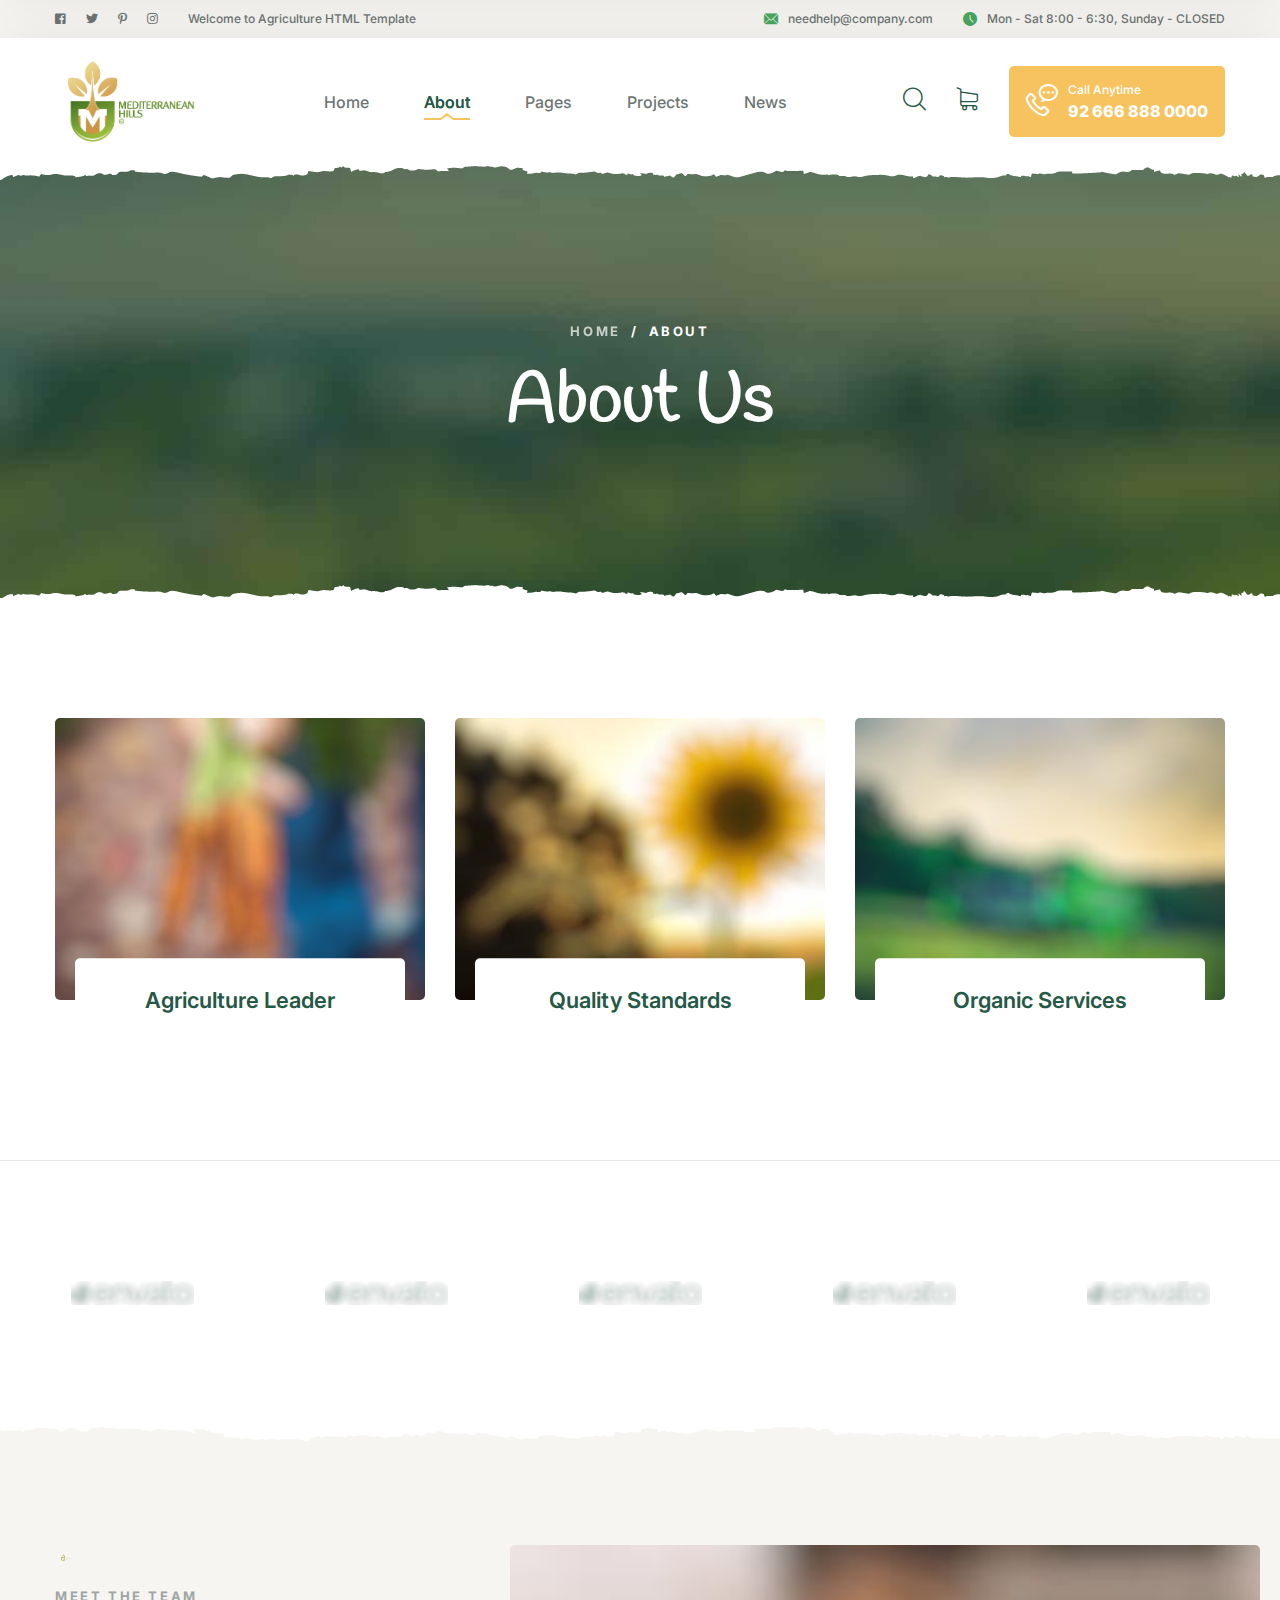
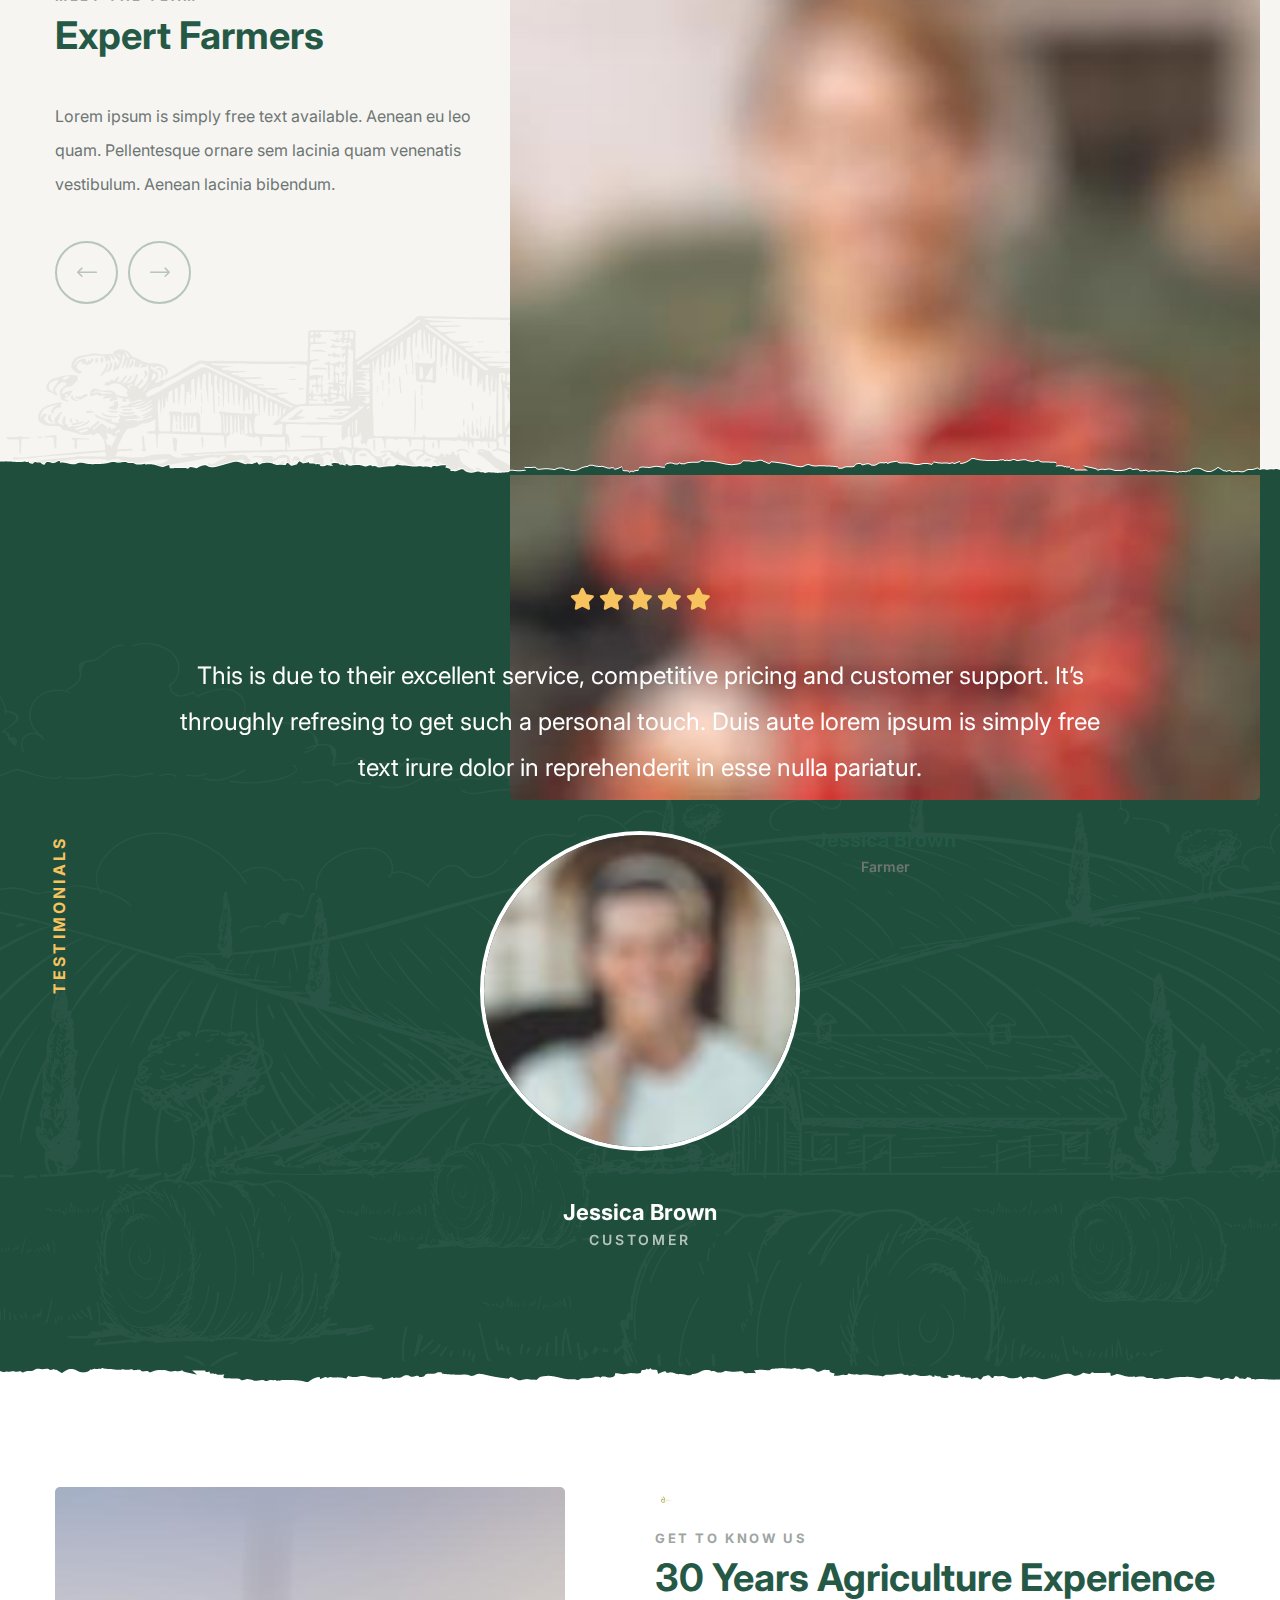
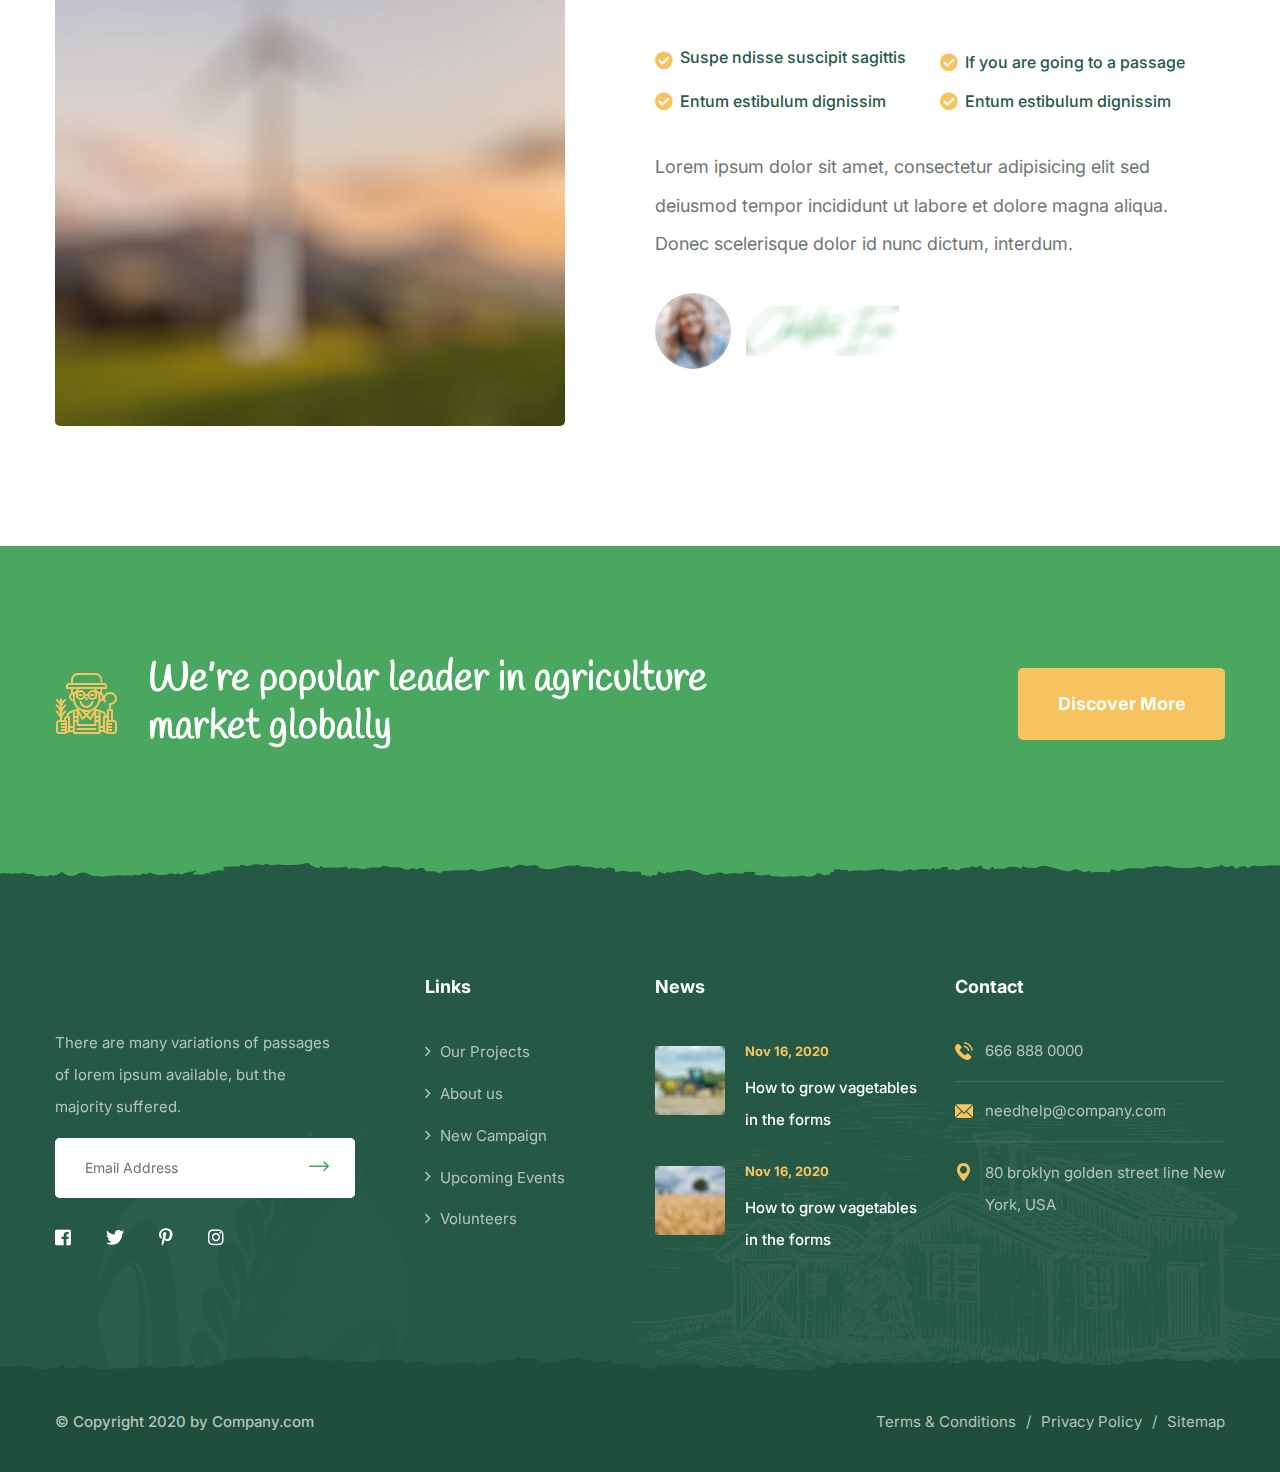
==== about.html @ 6b87b805 "first commit" ====
<!DOCTYPE html>
<html lang="en">
  <head>
    <meta charset="UTF-8" />
    <meta name="viewport" content="width=device-width, initial-scale=1.0" />
    <title>
      About Us Page || Agrikon || HTML Template For Agriculture Farm & Farmers
    </title>
    <!-- favicons Icons -->
    <link
      rel="apple-touch-icon"
      sizes="180x180"
      href="assets/images/favicons/apple-touch-icon.png"
    />
    <link
      rel="icon"
      type="image/png"
      sizes="32x32"
      href="assets/images/favicons/favicon-32x32.png"
    />
    <link
      rel="icon"
      type="image/png"
      sizes="16x16"
      href="assets/images/favicons/favicon-16x16.png"
    />
    <link rel="manifest" href="assets/images/favicons/site.webmanifest" />
    <meta
      name="description"
      content="Agrikon HTML Template For Agriculture Farm & Farmers"
    />

    <!-- fonts -->
    <link rel="preconnect" href="https://fonts.gstatic.com" />
    <link
      href="https://fonts.googleapis.com/css2?family=Handlee&family=Inter:wght@100;200;300;400;500;600;700;800;900&display=swap"
      rel="stylesheet"
    />

    <link rel="stylesheet" href="assets/css/bootstrap.min.css" />
    <link rel="stylesheet" href="assets/css/fontawesome-all.min.css" />
    <link rel="stylesheet" href="assets/css/swiper.min.css" />
    <link rel="stylesheet" href="assets/css/animate.min.css" />
    <link rel="stylesheet" href="assets/css/odometer.min.css" />
    <link rel="stylesheet" href="assets/css/jarallax.css" />
    <link rel="stylesheet" href="assets/css/magnific-popup.css" />
    <link rel="stylesheet" href="assets/css/bootstrap-select.min.css" />
    <link rel="stylesheet" href="assets/css/agrikon-icons.css" />
    <link rel="stylesheet" href="assets/css/nouislider.min.css" />
    <link rel="stylesheet" href="assets/css/nouislider.pips.css" />

    <!-- template styles -->
    <link rel="stylesheet" href="assets/css/main.css" />
  </head>

  <body>
    <div class="preloader">
      <img
        class="preloader__image"
        width="55"
        src="assets/images/loader.png"
        alt=""
      />
    </div>
    <!-- /.preloader -->
    <div class="page-wrapper">
      <header class="main-header">
        <div class="topbar">
          <div class="container">
            <div class="topbar__left">
              <div class="topbar__social">
                <a href="#" class="fab fa-facebook-square"></a>
                <a href="#" class="fab fa-twitter"></a>
                <a href="#" class="fab fa-pinterest-p"></a>
                <a href="#" class="fab fa-instagram"></a>
              </div>
              <!-- /.topbar__social -->
              <p>Welcome to Agriculture HTML Template</p>
            </div>
            <!-- /.topbar__left -->
            <div class="topbar__right">
              <a href="#"
                ><i class="agrikon-icon-email"></i>needhelp@company.com</a
              >
              <a href="#"
                ><i class="agrikon-icon-clock"></i>Mon - Sat 8:00 - 6:30, Sunday
                - CLOSED</a
              >
            </div>
            <!-- /.topbar__right -->
          </div>
          <!-- /.container -->
        </div>
        <!-- /.topbar -->
        <nav class="main-menu">
          <div class="container">
            <div class="logo-box">
              <a href="index.html" aria-label="logo image"
                ><img src="assets/images/logo-dark.png" width="153" alt=""
              /></a>
              <span class="fa fa-bars mobile-nav__toggler"></span>
            </div>
            <!-- /.logo-box -->
            <ul class="main-menu__list">
              <li class="dropdown">
                <a href="index.html">Home</a>
                <ul>
                  <li>
                    <a href="index.html">Home One</a>
                  </li>
                  <li><a href="index-2.html">Home Two</a></li>
                  <li class="dropdown">
                    <a href="#">Header Styles</a>
                    <ul>
                      <li><a href="index.html">Header One</a></li>
                      <li><a href="index-2.html">Header Two</a></li>
                    </ul>
                  </li>
                </ul>
              </li>
              <li>
                <a href="about.html">About</a>
              </li>
              <li class="dropdown">
                <a href="#">Pages</a>
                <ul>
                  <li><a href="services.html">Services</a></li>
                  <li><a href="service-details.html">Service Details</a></li>
                  <li><a href="contact.html">Contact</a></li>
                </ul>
              </li>
              <li class="dropdown">
                <a href="projects.html">Projects</a>
                <ul>
                  <li><a href="projects.html">Projects</a></li>
                  <li><a href="project-details.html">Projects Details</a></li>
                </ul>
              </li>
              <li class="dropdown">
                <a href="blog.html">News</a>
                <ul>
                  <li><a href="blog.html">News</a></li>
                  <li><a href="blog-details.html">News Details</a></li>
                </ul>
              </li>
            </ul>
            <!-- /.main-menu__list -->

            <div class="main-header__info">
              <a href="#" class="search-toggler main-header__search-btn"
                ><i class="agrikon-icon-magnifying-glass"></i
              ></a>
              <a class="main-header__cart-btn" href="#"
                ><i class="agrikon-icon-shopping-cart"></i
              ></a>
              <a href="tel:92-666-888-0000" class="main-header__info-phone">
                <i class="agrikon-icon-phone-call"></i>
                <span class="main-header__info-phone-content">
                  <span class="main-header__info-phone-text">Call Anytime</span>
                  <span class="main-header__info-phone-title"
                    >92 666 888 0000</span
                  > </span
                ><!-- /.main-header__info-phone-content --> </a
              ><!-- /.main-header__info-phone -->
            </div>
            <!-- /.main-header__info -->
          </div>
          <!-- /.container -->
        </nav>
        <!-- /.main-menu -->
      </header>
      <!-- /.main-header -->

      <div class="stricky-header stricked-menu main-menu">
        <div class="sticky-header__content"></div>
        <!-- /.sticky-header__content -->
      </div>
      <!-- /.stricky-header -->
      <section class="page-header">
        <div
          class="page-header__bg"
          style="
            background-image: url(assets/images/backgrounds/page-header-bg-1-1.jpg);
          "
        ></div>
        <!-- /.page-header__bg -->
        <div class="container">
          <ul class="thm-breadcrumb list-unstyled">
            <li><a href="index.html">Home</a></li>
            <li>/</li>
            <li><span>About</span></li>
          </ul>
          <!-- /.thm-breadcrumb list-unstyled -->
          <h2>About Us</h2>
        </div>
        <!-- /.container -->
      </section>
      <!-- /.page-header -->

      <section class="service-one service-one__about">
        <div class="container">
          <div class="row">
            <div class="col-md-12 col-lg-4">
              <div class="service-one__box">
                <img src="assets/images/services/service-1-1.jpg" alt="" />
                <div class="service-one__box-content">
                  <h3><a href="service-details.html">Agriculture Leader</a></h3>
                </div>
                <!-- /.service-one__box-content -->
              </div>
              <!-- /.service-one__box -->
            </div>
            <!-- /.col-md-12 col-lg-4 -->
            <div class="col-md-12 col-lg-4">
              <div class="service-one__box">
                <img src="assets/images/services/service-1-2.jpg" alt="" />
                <div class="service-one__box-content">
                  <h3><a href="service-details.html">Quality Standards</a></h3>
                </div>
                <!-- /.service-one__box-content -->
              </div>
              <!-- /.service-one__box -->
            </div>
            <!-- /.col-md-12 col-lg-4 -->
            <div class="col-md-12 col-lg-4">
              <div class="service-one__box">
                <img src="assets/images/services/service-1-3.jpg" alt="" />
                <div class="service-one__box-content">
                  <h3><a href="service-details.html">Organic Services</a></h3>
                </div>
                <!-- /.service-one__box-content -->
              </div>
              <!-- /.service-one__box -->
            </div>
            <!-- /.col-md-12 col-lg-4 -->
          </div>
          <!-- /.row -->
        </div>
        <!-- /.container -->
      </section>
      <!-- /.service-one -->

      <div
        class="client-carousel client-carousel__has-border-top client-carousel__about-page"
      >
        <div class="container">
          <div
            class="thm-swiper__slider swiper-container"
            data-swiper-options='{"spaceBetween": 140, "slidesPerView": 5, "autoplay": { "delay": 5000 }, "breakpoints": {
                "0": {
                    "spaceBetween": 30,
                    "slidesPerView": 2
                },
                "375": {
                    "spaceBetween": 30,
                    "slidesPerView": 2
                },
                "575": {
                    "spaceBetween": 30,
                    "slidesPerView": 3
                },
                "767": {
                    "spaceBetween": 50,
                    "slidesPerView": 4
                },
                "991": {
                    "spaceBetween": 50,
                    "slidesPerView": 5
                },
                "1199": {
                    "spaceBetween": 100,
                    "slidesPerView": 5
                }
            }}'
          >
            <div class="swiper-wrapper">
              <div class="swiper-slide">
                <img src="assets/images/resources/brand-1-1.png" alt="" />
              </div>
              <!-- /.swiper-slide -->
              <div class="swiper-slide">
                <img src="assets/images/resources/brand-1-1.png" alt="" />
              </div>
              <!-- /.swiper-slide -->
              <div class="swiper-slide">
                <img src="assets/images/resources/brand-1-1.png" alt="" />
              </div>
              <!-- /.swiper-slide -->
              <div class="swiper-slide">
                <img src="assets/images/resources/brand-1-1.png" alt="" />
              </div>
              <!-- /.swiper-slide -->
              <div class="swiper-slide">
                <img src="assets/images/resources/brand-1-1.png" alt="" />
              </div>
              <!-- /.swiper-slide -->
              <div class="swiper-slide">
                <img src="assets/images/resources/brand-1-1.png" alt="" />
              </div>
              <!-- /.swiper-slide -->
              <div class="swiper-slide">
                <img src="assets/images/resources/brand-1-1.png" alt="" />
              </div>
              <!-- /.swiper-slide -->
              <div class="swiper-slide">
                <img src="assets/images/resources/brand-1-1.png" alt="" />
              </div>
              <!-- /.swiper-slide -->
              <div class="swiper-slide">
                <img src="assets/images/resources/brand-1-1.png" alt="" />
              </div>
              <!-- /.swiper-slide -->
              <div class="swiper-slide">
                <img src="assets/images/resources/brand-1-1.png" alt="" />
              </div>
              <!-- /.swiper-slide -->
              <div class="swiper-slide">
                <img src="assets/images/resources/brand-1-1.png" alt="" />
              </div>
              <!-- /.swiper-slide -->
              <div class="swiper-slide">
                <img src="assets/images/resources/brand-1-1.png" alt="" />
              </div>
              <!-- /.swiper-slide -->
              <div class="swiper-slide">
                <img src="assets/images/resources/brand-1-1.png" alt="" />
              </div>
              <!-- /.swiper-slide -->
              <div class="swiper-slide">
                <img src="assets/images/resources/brand-1-1.png" alt="" />
              </div>
              <!-- /.swiper-slide -->
              <div class="swiper-slide">
                <img src="assets/images/resources/brand-1-1.png" alt="" />
              </div>
              <!-- /.swiper-slide -->
              <div class="swiper-slide">
                <img src="assets/images/resources/brand-1-1.png" alt="" />
              </div>
              <!-- /.swiper-slide -->
              <div class="swiper-slide">
                <img src="assets/images/resources/brand-1-1.png" alt="" />
              </div>
              <!-- /.swiper-slide -->
              <div class="swiper-slide">
                <img src="assets/images/resources/brand-1-1.png" alt="" />
              </div>
              <!-- /.swiper-slide -->
              <div class="swiper-slide">
                <img src="assets/images/resources/brand-1-1.png" alt="" />
              </div>
              <!-- /.swiper-slide -->
              <div class="swiper-slide">
                <img src="assets/images/resources/brand-1-1.png" alt="" />
              </div>
              <!-- /.swiper-slide -->
            </div>
            <!-- /.swiper-wrapper -->
          </div>
          <!-- /.thm-swiper__slider -->
        </div>
        <!-- /.container -->
      </div>
      <!-- /.client-carousel -->

      <section class="team-one">
        <img
          src="assets/images/icons/team-bg-1-1.png"
          alt=""
          class="team-one__bg"
        />
        <div class="container">
          <div class="row">
            <div class="col-md-12 col-lg-12 col-xl-5">
              <div class="team-one__content">
                <div class="block-title">
                  <div class="block-title__image"></div>
                  <!-- /.block-title__image -->
                  <p>meet the team</p>
                  <h3>Expert Farmers</h3>
                </div>
                <!-- /.block-title -->
                <div class="team-one__summery">
                  <p>
                    Lorem ipsum is simply free text available. Aenean eu leo
                    quam. Pellentesque ornare sem lacinia quam venenatis
                    vestibulum. Aenean lacinia bibendum.
                  </p>
                </div>
                <!-- /.team-one__summery -->

                <!-- If we need navigation buttons -->
                <div class="team-one__nav">
                  <div
                    class="swiper-button-prev"
                    id="team-one__swiper-button-next"
                  >
                    <i class="agrikon-icon-left-arrow"></i>
                  </div>
                  <div
                    class="swiper-button-next"
                    id="team-one__swiper-button-prev"
                  >
                    <i class="agrikon-icon-right-arrow"></i>
                  </div>
                </div>
                <!-- /.team-one__nav -->
              </div>
              <!-- /.team-one__content -->
            </div>
            <!-- /.col-md-12 col-lg-5 -->
          </div>
          <!-- /.row -->
        </div>
        <!-- /.container -->
        <div class="team-one__carousel-wrap">
          <div
            class="thm-swiper__slider swiper-container"
            data-swiper-options='{"spaceBetween": 0, "slidesPerView": 1, "slidesPerGroup": 1, "autoplay": { "delay": 5000 }, "navigation": {
            "nextEl": "#team-one__swiper-button-next",
            "prevEl": "#team-one__swiper-button-prev"
        },"breakpoints": {
            "0": {
                "spaceBetween": 0,
                "slidesPerView": 1,
                "slidesPerGroup": 1
            },
            "640": {
                "spaceBetween": 30,
                "slidesPerView": 2,
                "slidesPerGroup": 2
            },
            "992": {
                "spaceBetween": 30,
                "slidesPerView": 3,
                "slidesPerGroup": 3
            },
            "1200": {
                "spaceBetween": 30,
                "slidesPerView": 3,
                "slidesPerGroup": 3
            }
        }'
          >
            <div class="swiper-wrapper">
              <div class="swiper-slide">
                <div class="team-card">
                  <div class="team-card__image">
                    <img
                      src="assets/images/team/team-1-1.jpg"
                      alt="Jessica Brown"
                    />
                    <div class="team-card__social">
                      <a href="#"><i class="fab fa-facebook-f"></i></a>
                      <a href="#"><i class="fab fa-twitter"></i></a>
                      <a href="#"><i class="fab fa-linkedin-in"></i></a>
                    </div>
                    <!-- /.team-card__social -->
                  </div>
                  <!-- /.team-card__image -->
                  <h3>Jessica Brown</h3>
                  <p>Farmer</p>
                </div>
                <!-- /.team-card -->
              </div>
              <!-- /.swiper-slide -->
              <div class="swiper-slide">
                <div class="team-card">
                  <div class="team-card__image">
                    <img
                      src="assets/images/team/team-1-2.jpg"
                      alt="Jessica Brown"
                    />
                    <div class="team-card__social">
                      <a href="#"><i class="fab fa-facebook-f"></i></a>
                      <a href="#"><i class="fab fa-twitter"></i></a>
                      <a href="#"><i class="fab fa-linkedin-in"></i></a>
                    </div>
                    <!-- /.team-card__social -->
                  </div>
                  <!-- /.team-card__image -->
                  <h3>Jessica Brown</h3>
                  <p>Farmer</p>
                </div>
                <!-- /.team-card -->
              </div>
              <!-- /.swiper-slide -->
              <div class="swiper-slide">
                <div class="team-card">
                  <div class="team-card__image">
                    <img
                      src="assets/images/team/team-1-3.jpg"
                      alt="Jessica Brown"
                    />
                    <div class="team-card__social">
                      <a href="#"><i class="fab fa-facebook-f"></i></a>
                      <a href="#"><i class="fab fa-twitter"></i></a>
                      <a href="#"><i class="fab fa-linkedin-in"></i></a>
                    </div>
                    <!-- /.team-card__social -->
                  </div>
                  <!-- /.team-card__image -->
                  <h3>Jessica Brown</h3>
                  <p>Farmer</p>
                </div>
                <!-- /.team-card -->
              </div>
              <!-- /.swiper-slide -->
              <div class="swiper-slide">
                <div class="team-card">
                  <div class="team-card__image">
                    <img
                      src="assets/images/team/team-1-1.jpg"
                      alt="Jessica Brown"
                    />
                    <div class="team-card__social">
                      <a href="#"><i class="fab fa-facebook-f"></i></a>
                      <a href="#"><i class="fab fa-twitter"></i></a>
                      <a href="#"><i class="fab fa-linkedin-in"></i></a>
                    </div>
                    <!-- /.team-card__social -->
                  </div>
                  <!-- /.team-card__image -->
                  <h3>Jessica Brown</h3>
                  <p>Farmer</p>
                </div>
                <!-- /.team-card -->
              </div>
              <!-- /.swiper-slide -->
              <div class="swiper-slide">
                <div class="team-card">
                  <div class="team-card__image">
                    <img
                      src="assets/images/team/team-1-2.jpg"
                      alt="Jessica Brown"
                    />
                    <div class="team-card__social">
                      <a href="#"><i class="fab fa-facebook-f"></i></a>
                      <a href="#"><i class="fab fa-twitter"></i></a>
                      <a href="#"><i class="fab fa-linkedin-in"></i></a>
                    </div>
                    <!-- /.team-card__social -->
                  </div>
                  <!-- /.team-card__image -->
                  <h3>Jessica Brown</h3>
                  <p>Farmer</p>
                </div>
                <!-- /.team-card -->
              </div>
              <!-- /.swiper-slide -->
              <div class="swiper-slide">
                <div class="team-card">
                  <div class="team-card__image">
                    <img
                      src="assets/images/team/team-1-3.jpg"
                      alt="Jessica Brown"
                    />
                    <div class="team-card__social">
                      <a href="#"><i class="fab fa-facebook-f"></i></a>
                      <a href="#"><i class="fab fa-twitter"></i></a>
                      <a href="#"><i class="fab fa-linkedin-in"></i></a>
                    </div>
                    <!-- /.team-card__social -->
                  </div>
                  <!-- /.team-card__image -->
                  <h3>Jessica Brown</h3>
                  <p>Farmer</p>
                </div>
                <!-- /.team-card -->
              </div>
              <!-- /.swiper-slide -->
            </div>
            <!-- /.swiper-wrapper -->
          </div>
          <!-- /.thm-swiper__slider -->
        </div>
        <!-- /.team-one__carousel-wrap -->
      </section>
      <!-- /.team-one -->

      <section class="testimonials-one testimonials-one__about">
        <img
          src="assets/images/icons/testimonials-bg-1-1.png"
          class="testimonials-one__bg"
          alt=""
        />
        <div class="container">
          <h2 class="testimonials-one__title">Testimonials</h2>
          <div
            id="testimonials-one__carousel"
            class="testimonials-one__carousel swiper-container"
          >
            <div class="swiper-wrapper">
              <div class="swiper-slide">
                <div class="testimonials-one__icons">
                  <i class="fas fa-star"></i>
                  <i class="fas fa-star"></i>
                  <i class="fas fa-star"></i>
                  <i class="fas fa-star"></i>
                  <i class="fas fa-star"></i>
                </div>
                <!-- /.testimonials-one__icons -->
                <p>
                  This is due to their excellent service, competitive pricing
                  and customer support. It’s throughly refresing to get such a
                  personal touch. Duis aute lorem ipsum is simply free text
                  irure dolor in reprehenderit in esse nulla pariatur.
                </p>
              </div>
              <!-- /.swiper-slide -->
              <div class="swiper-slide">
                <div class="testimonials-one__icons">
                  <i class="fas fa-star"></i>
                  <i class="fas fa-star"></i>
                  <i class="fas fa-star"></i>
                  <i class="fas fa-star"></i>
                  <i class="fas fa-star"></i>
                </div>
                <!-- /.testimonials-one__icons -->
                <p>
                  This is due to their excellent service, competitive pricing
                  and customer support. It’s throughly refresing to get such a
                  personal touch. Duis aute lorem ipsum is simply free text
                  irure dolor in reprehenderit in esse nulla pariatur.
                </p>
              </div>
              <!-- /.swiper-slide -->
              <div class="swiper-slide">
                <div class="testimonials-one__icons">
                  <i class="fas fa-star"></i>
                  <i class="fas fa-star"></i>
                  <i class="fas fa-star"></i>
                  <i class="fas fa-star"></i>
                  <i class="fas fa-star"></i>
                </div>
                <!-- /.testimonials-one__icons -->
                <p>
                  This is due to their excellent service, competitive pricing
                  and customer support. It’s throughly refresing to get such a
                  personal touch. Duis aute lorem ipsum is simply free text
                  irure dolor in reprehenderit in esse nulla pariatur.
                </p>
              </div>
              <!-- /.swiper-slide -->
            </div>
            <!-- /.swiper-wrapper -->
          </div>
          <!-- /#testimonials-one__carousel -->

          <div id="testimonials-one__thumb" class="swiper-container">
            <div class="swiper-wrapper">
              <div class="swiper-slide">
                <div class="testimonials-one__image">
                  <img
                    src="assets/images/resources/testimonials-1-1.jpg"
                    alt=""
                  />
                </div>
                <!-- /.testimonials-one__image -->
              </div>
              <!-- /.swiper-slide -->
              <div class="swiper-slide">
                <div class="testimonials-one__image">
                  <img
                    src="assets/images/resources/testimonials-1-2.jpg"
                    alt=""
                  />
                </div>
                <!-- /.testimonials-one__image -->
              </div>
              <!-- /.swiper-slide -->
              <div class="swiper-slide">
                <div class="testimonials-one__image">
                  <img
                    src="assets/images/resources/testimonials-1-3.jpg"
                    alt=""
                  />
                </div>
                <!-- /.testimonials-one__image -->
              </div>
              <!-- /.swiper-slide -->
            </div>
            <!-- /.swiper-wrapper -->
          </div>
          <!-- /#testimonials-one__thumb.swiper-container -->

          <div
            id="testimonials-one__meta"
            class="testimonials-one__carousel swiper-container"
          >
            <div class="swiper-wrapper">
              <div class="swiper-slide">
                <div class="testimonials-one__meta">
                  <h4>Jessica Brown</h4>
                  <span>Customer</span>
                </div>
                <!-- /.testimonials-one__meta -->
              </div>
              <!-- /.swiper-slide -->
              <div class="swiper-slide">
                <div class="testimonials-one__meta">
                  <h4>Caleb Hoffman</h4>
                  <span>Customer</span>
                </div>
                <!-- /.testimonials-one__meta -->
              </div>
              <!-- /.swiper-slide -->
              <div class="swiper-slide">
                <div class="testimonials-one__meta">
                  <h4>Bradley Kim</h4>
                  <span>Customer</span>
                </div>
                <!-- /.testimonials-one__meta -->
              </div>
              <!-- /.swiper-slide -->
            </div>
            <!-- /.swiper-wrapper -->
          </div>
          <!-- /#testimonials-one__meta.swiper-container -->
          <div
            class="swiper-pagination"
            id="testimonials-one__swiper-pagination"
          ></div>
        </div>
        <!-- /.container -->
      </section>
      <!-- /.testimonials-one -->

      <section class="about-three">
        <div class="container">
          <div class="row">
            <div class="col-lg-6">
              <div class="about-three__image">
                <img src="assets/images/resources/about-3-2.jpg" alt="" />
              </div>
              <!-- /.about-three__image -->
            </div>
            <!-- /.col-lg-6 -->
            <div class="col-lg-6">
              <div class="about-three__content">
                <div class="block-title">
                  <div class="block-title__image"></div>
                  <!-- /.block-title__image -->
                  <p>Get to know us</p>
                  <h3>30 Years Agriculture Experience</h3>
                </div>
                <!-- /.block-title -->
                <ul class="about-three__list list-unstyled">
                  <li>
                    <i class="fa fa-check-circle"></i>
                    Suspe ndisse suscipit sagittis
                  </li>
                  <li>
                    <i class="fa fa-check-circle"></i>
                    If you are going to a passage
                  </li>
                  <li>
                    <i class="fa fa-check-circle"></i>
                    Entum estibulum dignissim
                  </li>
                  <li>
                    <i class="fa fa-check-circle"></i>
                    Entum estibulum dignissim
                  </li>
                </ul>
                <!-- /.about-three__list list-unstyled -->
                <div class="about-three__summery">
                  <p>
                    Lorem ipsum dolor sit amet, consectetur adipisicing elit sed
                    deiusmod tempor incididunt ut labore et dolore magna aliqua.
                    Donec scelerisque dolor id nunc dictum, interdum.
                  </p>
                </div>
                <!-- /.about-three__summery -->
                <div class="about-three__signs">
                  <img src="assets/images/resources/about-3-1.png" alt="" />
                  <img src="assets/images/resources/sign-1-1.png" alt="" />
                </div>
                <!-- /.about-three__signs -->
              </div>
              <!-- /.about-three__content -->
            </div>
            <!-- /.col-lg-6 -->
          </div>
          <!-- /.row -->
        </div>
        <!-- /.container -->
      </section>
      <!-- /.about-three -->

      <section
        class="call-to-action jarallax"
        data-jarallax
        data-speed="0.3"
        data-imgPosition="-80% 50%"
      >
        <img
          class="call-to-action__bg jarallax-img"
          src="assets/images/backgrounds/cta-1-bg-1.jpg"
          alt="parallax-image"
        />
        <!-- /.call-to-action__bg -->
        <div class="container">
          <div class="call-to-action__content">
            <i class="call-to-action__icon agrikon-icon-agriculture-2"></i>
            <h3>We’re popular leader in agriculture market globally</h3>
          </div>
          <!-- /.call-to-action__content -->
          <div class="call-to-action__button">
            <a href="services.html" class="thm-btn">Discover More</a
            ><!-- /.thm-btn -->
          </div>
          <!-- /.call-to-action__button -->
        </div>
        <!-- /.container -->
      </section>
      <!-- /.call-to-action -->

      <footer class="site-footer">
        <img
          src="assets/images/icons/footer-bg-icon-1.png"
          class="site-footer__shape-1"
          alt=""
        />
        <img
          src="assets/images/icons/footer-bg-icon-2.png"
          class="site-footer__shape-2"
          alt=""
        />
        <div class="container">
          <div class="row">
            <div class="col-sm-12 col-md-6 col-lg-6 col-xl-4">
              <div class="footer-widget">
                <a href="index.html" class="footer-widget__Logo">
                  <img src="assets/images/logo-light.png" width="153" alt="" />
                </a>
                <p>
                  There are many variations of passages of lorem ipsum
                  available, but the majority suffered.
                </p>
                <form action="#" data-url="YOUR_MAILCHIMP_URL" class="mc-form">
                  <input
                    type="email"
                    name="EMAIL"
                    placeholder="Email Address"
                  />
                  <button type="submit">
                    <i class="agrikon-icon-right-arrow"></i>
                  </button>
                </form>
                <!-- /.mc-form -->
                <div class="mc-form__response"></div>
                <!-- /.mc-form__response -->
                <div class="footer__social">
                  <a href="#" class="fab fa-facebook-square"></a>
                  <a href="#" class="fab fa-twitter"></a>
                  <a href="#" class="fab fa-pinterest-p"></a>
                  <a href="#" class="fab fa-instagram"></a>
                </div>
                <!-- /.topbar__social -->
              </div>
              <!-- /.footer-widget -->
            </div>
            <!-- /.col-sm-12 col-md-6 col-lg-4 -->
            <div class="col-sm-12 col-md-6 col-lg-6 col-xl-2">
              <div class="footer-widget footer-widget__links-widget">
                <h3 class="footer-widget__title">Links</h3>
                <!-- /.footer-widget__title -->
                <ul class="list-unstyled footer-widget__links">
                  <li><a href="#">Our Projects</a></li>
                  <li><a href="#">About us</a></li>
                  <li><a href="#">New Campaign</a></li>
                  <li><a href="#">Upcoming Events</a></li>
                  <li><a href="#">Volunteers</a></li>
                </ul>
                <!-- /.list-unstyled -->
              </div>
              <!-- /.footer-widget -->
            </div>
            <!-- /.col-sm-12 col-md-6 col-lg-2 -->
            <div class="col-sm-12 col-md-6 col-lg-6 col-xl-3">
              <div class="footer-widget">
                <h3 class="footer-widget__title">News</h3>
                <!-- /.footer-widget__title -->
                <ul class="list-unstyled footer-widget__post">
                  <li>
                    <img
                      src="assets/images/resources/footer-post-1.png"
                      alt=""
                    />
                    <div class="footer-widget__post-content">
                      <span>Nov 16, 2020</span>
                      <h4>
                        <a href="blog-details.html"
                          >How to grow vagetables in the forms</a
                        >
                      </h4>
                    </div>
                    <!-- /.footer-widget__post-content -->
                  </li>
                  <li>
                    <img
                      src="assets/images/resources/footer-post-2.png"
                      alt=""
                    />
                    <div class="footer-widget__post-content">
                      <span>Nov 16, 2020</span>
                      <h4>
                        <a href="blog-details.html"
                          >How to grow vagetables in the forms</a
                        >
                      </h4>
                    </div>
                    <!-- /.footer-widget__post-content -->
                  </li>
                </ul>
                <!-- /.list-unstyled footer-widget__post -->
              </div>
              <!-- /.footer-widget -->
            </div>
            <!-- /.col-sm-12 col-md-6 col-lg-3 -->
            <div class="col-sm-12 col-md-6 col-lg-6 col-xl-3">
              <h3 class="footer-widget__title">Contact</h3>
              <!-- /.footer-widget__title -->
              <ul class="list-unstyled footer-widget__contact">
                <li>
                  <i class="agrikon-icon-telephone"></i>
                  <a href="tel:666-888-0000">666 888 0000</a>
                </li>
                <li>
                  <i class="agrikon-icon-email"></i>
                  <a href="mailto:needhelp@company.com">needhelp@company.com</a>
                </li>
                <li>
                  <i class="agrikon-icon-pin"></i>
                  <a href="#">80 broklyn golden street line New York, USA</a>
                </li>
              </ul>
              <!-- /.list-unstyled -->
            </div>
            <!-- /.col-sm-12 col-md-6 col-lg-3 -->
          </div>
          <!-- /.row -->
        </div>
        <!-- /.container -->
      </footer>
      <!-- /.site-footer -->
      <div class="bottom-footer">
        <div class="container">
          <p>© Copyright 2020 by Company.com</p>
          <div class="bottom-footer__links">
            <a href="#">Terms & Conditions</a>
            <a href="#">Privacy Policy</a>
            <a href="#">Sitemap</a>
          </div>
          <!-- /.bottom-footer__links -->
        </div>
        <!-- /.container -->
      </div>
      <!-- /.bottom-footer -->
    </div>
    <!-- /.page-wrapper -->

    <div class="mobile-nav__wrapper">
      <div class="mobile-nav__overlay mobile-nav__toggler"></div>
      <!-- /.mobile-nav__overlay -->
      <div class="mobile-nav__content">
        <span class="mobile-nav__close mobile-nav__toggler"
          ><i class="far fa-times"></i
        ></span>

        <div class="logo-box">
          <a href="index.html" aria-label="logo image"
            ><img src="assets/images/logo-light.png" width="155" alt=""
          /></a>
        </div>
        <!-- /.logo-box -->
        <div class="mobile-nav__container"></div>
        <!-- /.mobile-nav__container -->

        <ul class="mobile-nav__contact list-unstyled">
          <li>
            <i class="agrikon-icon-email"></i>
            <a href="mailto:needhelp@agrikon.com">needhelp@agrikon.com</a>
          </li>
          <li>
            <i class="agrikon-icon-telephone"></i>
            <a href="tel:666-888-0000">666 888 0000</a>
          </li>
        </ul>
        <!-- /.mobile-nav__contact -->
        <div class="mobile-nav__top">
          <div class="mobile-nav__language">
            <img src="assets/images/resources/flag-1-1.jpg" alt="" />
            <label class="sr-only" for="language-select">select language</label>
            <!-- /#language-select.sr-only -->
            <select class="selectpicker" id="language-select">
              <option value="english">English</option>
              <option value="arabic">Arabic</option>
            </select>
          </div>
          <!-- /.mobile-nav__language -->
          <div class="mobile-nav__social">
            <a href="#" aria-label="twitter"><i class="fab fa-twitter"></i></a>
            <a href="#" aria-label="facebook"
              ><i class="fab fa-facebook-square"></i
            ></a>
            <a href="#" aria-label="pinterest"
              ><i class="fab fa-pinterest-p"></i
            ></a>
            <a href="#" aria-label="instagram"
              ><i class="fab fa-instagram"></i
            ></a>
          </div>
          <!-- /.mobile-nav__social -->
        </div>
        <!-- /.mobile-nav__top -->
      </div>
      <!-- /.mobile-nav__content -->
    </div>
    <!-- /.mobile-nav__wrapper -->

    <div class="search-popup">
      <div class="search-popup__overlay search-toggler"></div>
      <!-- /.search-popup__overlay -->
      <div class="search-popup__content">
        <form action="#">
          <label for="search" class="sr-only">search here</label
          ><!-- /.sr-only -->
          <input type="text" id="search" placeholder="Search Here..." />
          <button type="submit" aria-label="search submit" class="thm-btn">
            <i class="fa fa-search"></i>
          </button>
        </form>
      </div>
      <!-- /.search-popup__content -->
    </div>
    <!-- /.search-popup -->

    <a href="#" data-target="html" class="scroll-to-target scroll-to-top"
      ><i class="fa fa-angle-up"></i
    ></a>

    <script src="assets/js/jquery-3.5.1.min.js"></script>
    <script src="assets/js/bootstrap.bundle.min.js"></script>
    <script src="assets/js/swiper.min.js"></script>
    <script src="assets/js/jquery.ajaxchimp.min.js"></script>
    <script src="assets/js/jquery.magnific-popup.min.js"></script>
    <script src="assets/js/jquery.validate.min.js"></script>
    <script src="assets/js/bootstrap-select.min.js"></script>
    <script src="assets/js/wow.js"></script>
    <script src="assets/js/odometer.min.js"></script>
    <script src="assets/js/jquery.appear.min.js"></script>
    <script src="assets/js/jarallax.min.js"></script>
    <script src="assets/js/circle-progress.min.js"></script>
    <script src="assets/js/wNumb.min.js"></script>
    <script src="assets/js/nouislider.min.js"></script>

    <!-- template js -->
    <script src="assets/js/theme.js"></script>
  </body>
</html>
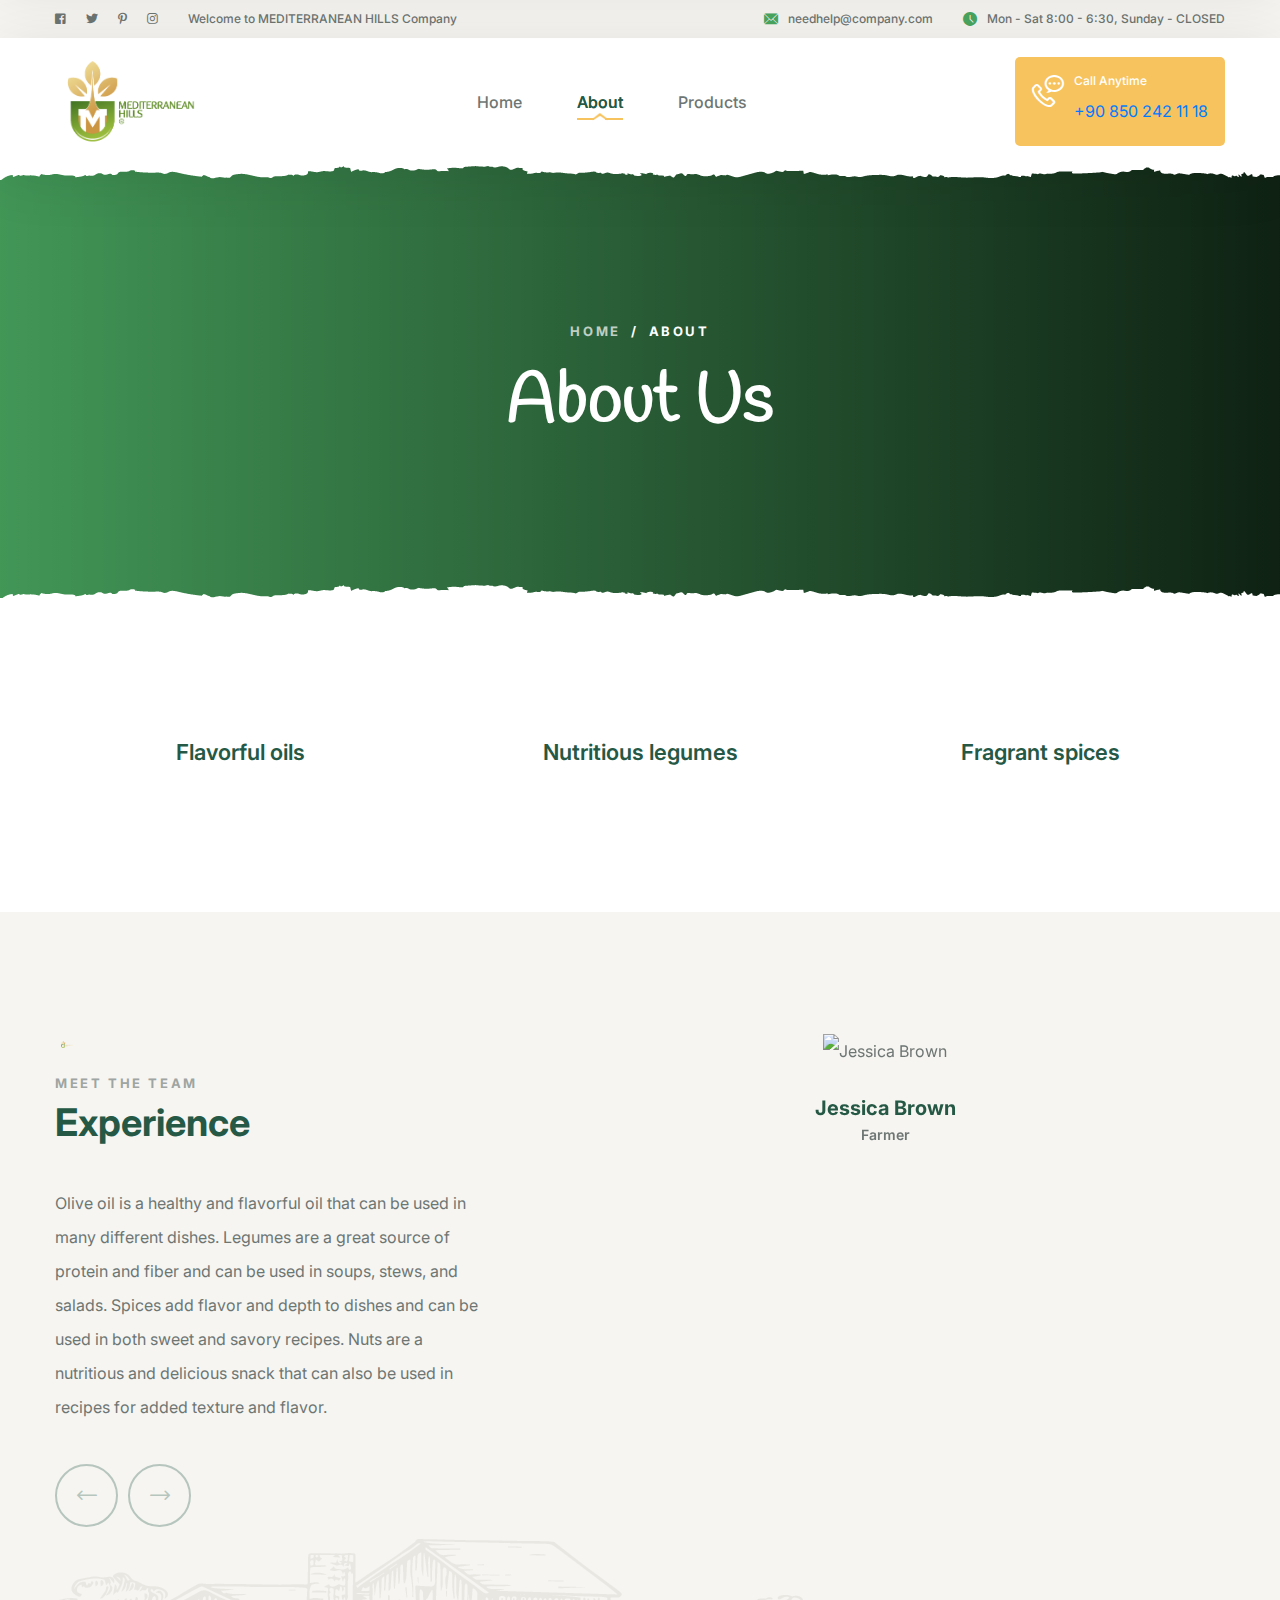
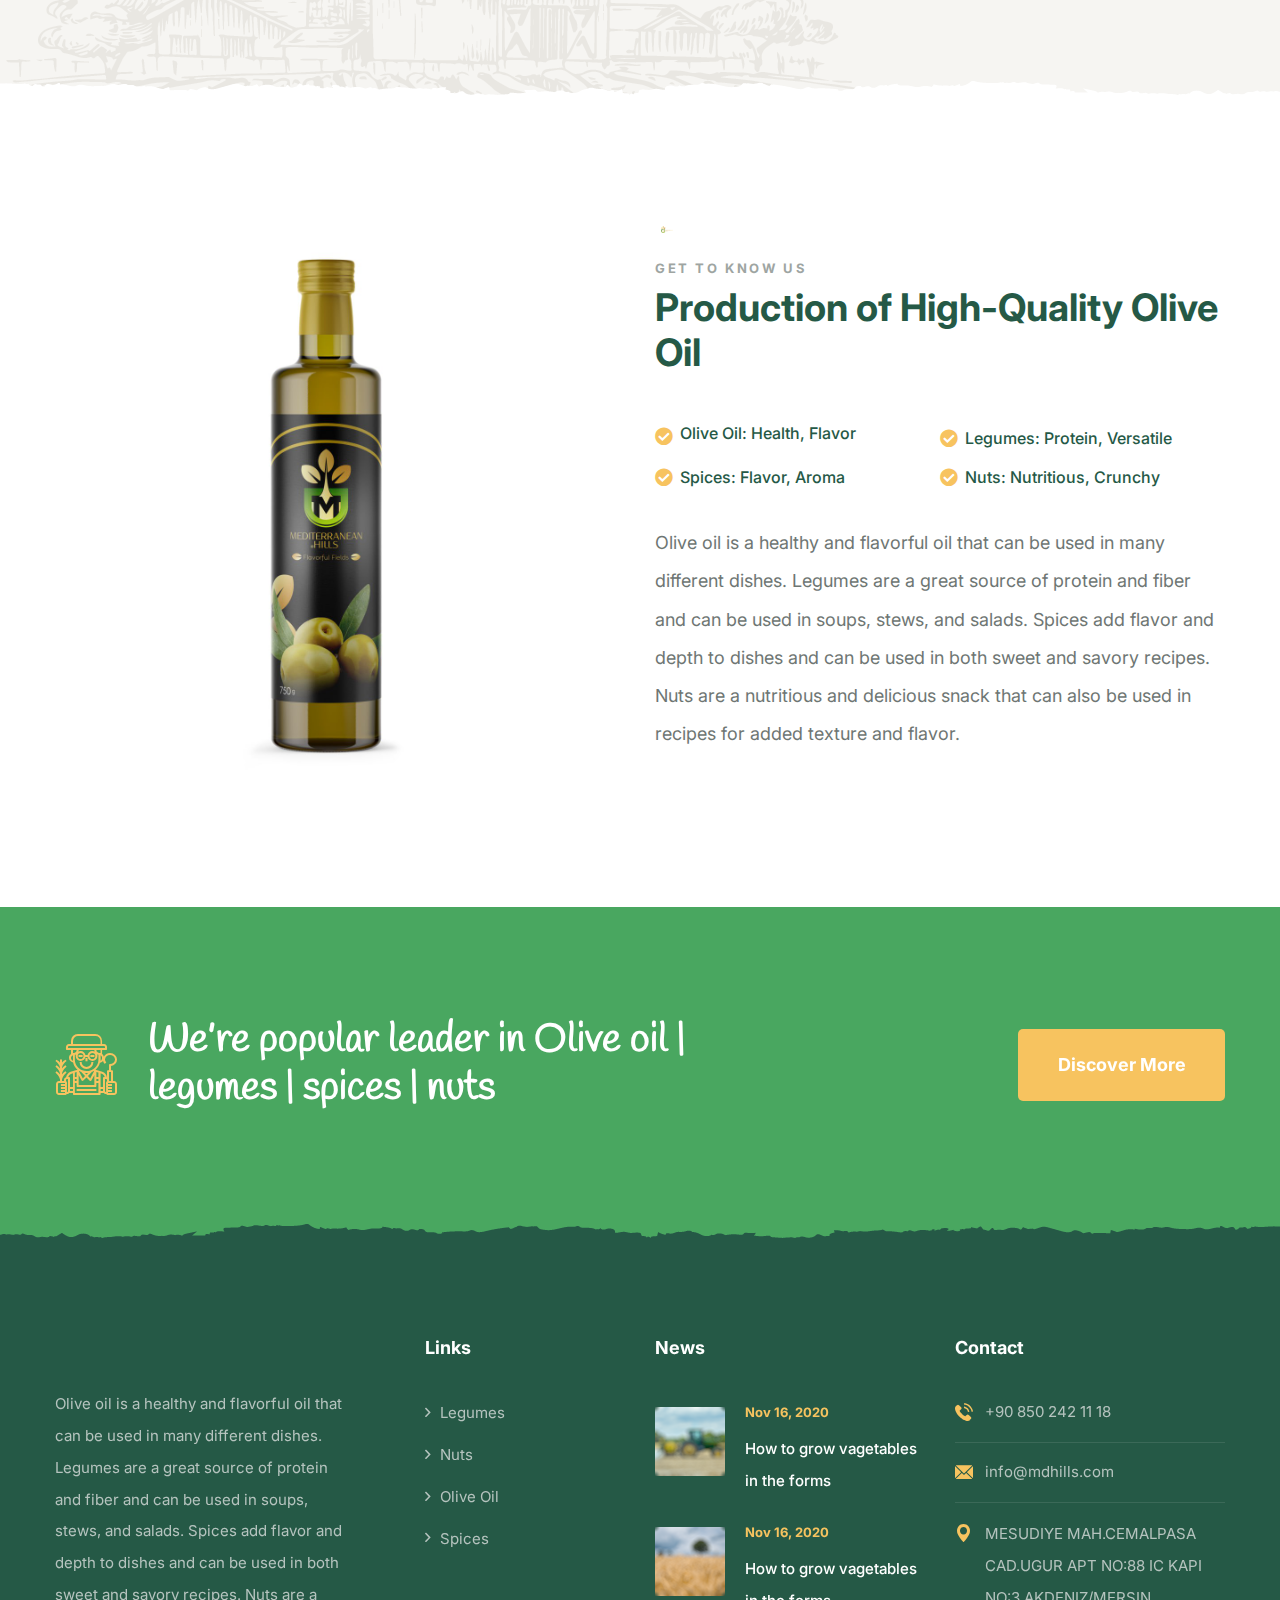
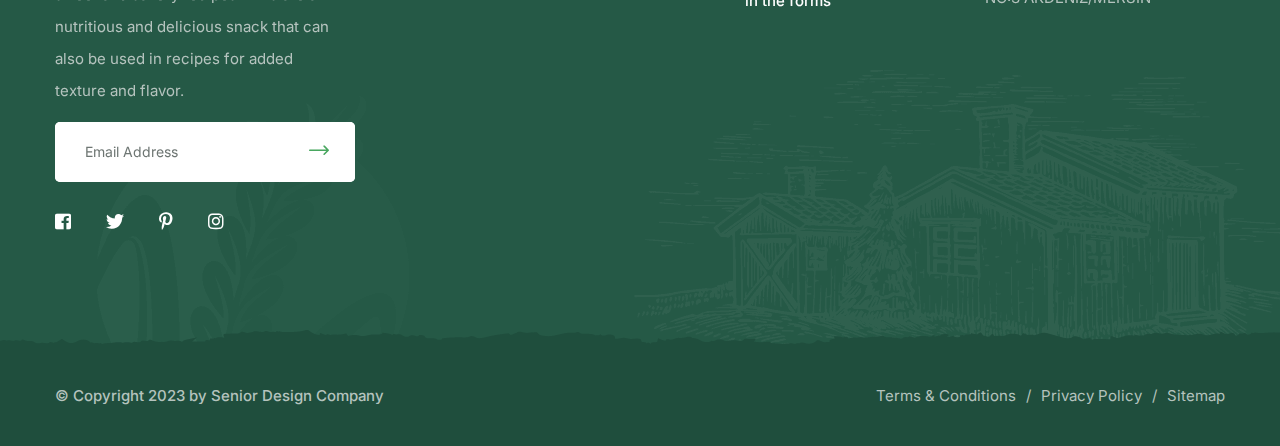
==== commit fa623bf1: "last update" ====
--- a/about.html
+++ b/about.html
@@ -52,7 +52,6 @@
     <!-- template styles -->
     <link rel="stylesheet" href="assets/css/main.css" />
   </head>
-
   <body>
     <div class="preloader">
       <img
@@ -75,7 +74,7 @@
                 <a href="#" class="fab fa-instagram"></a>
               </div>
               <!-- /.topbar__social -->
-              <p>Welcome to Agriculture HTML Template</p>
+              <p>Welcome to MEDITERRANEAN HILLS Company</p>
             </div>
             <!-- /.topbar__left -->
             <div class="topbar__right">
@@ -104,61 +103,43 @@
             <ul class="main-menu__list">
               <li class="dropdown">
                 <a href="index.html">Home</a>
-                <ul>
-                  <li>
-                    <a href="index.html">Home One</a>
-                  </li>
-                  <li><a href="index-2.html">Home Two</a></li>
-                  <li class="dropdown">
-                    <a href="#">Header Styles</a>
-                    <ul>
-                      <li><a href="index.html">Header One</a></li>
-                      <li><a href="index-2.html">Header Two</a></li>
-                    </ul>
-                  </li>
-                </ul>
               </li>
               <li>
                 <a href="about.html">About</a>
               </li>
               <li class="dropdown">
-                <a href="#">Pages</a>
+                <a href="#">Products</a>
                 <ul>
-                  <li><a href="services.html">Services</a></li>
-                  <li><a href="service-details.html">Service Details</a></li>
-                  <li><a href="contact.html">Contact</a></li>
+                  <li><a href="olive_oil.html">olive oil</a></li>
+                  <li><a href="spices.html">spices</a></li>
+                  <li><a href="nuts.html">nuts</a></li>
+                  <li><a href="legumes.html">legumes</a></li>
                 </ul>
               </li>
-              <li class="dropdown">
+              <!-- <li class="dropdown">
                 <a href="projects.html">Projects</a>
                 <ul>
                   <li><a href="projects.html">Projects</a></li>
                   <li><a href="project-details.html">Projects Details</a></li>
                 </ul>
-              </li>
-              <li class="dropdown">
-                <a href="blog.html">News</a>
-                <ul>
-                  <li><a href="blog.html">News</a></li>
-                  <li><a href="blog-details.html">News Details</a></li>
-                </ul>
-              </li>
+              </li> -->
+            
             </ul>
             <!-- /.main-menu__list -->
 
             <div class="main-header__info">
-              <a href="#" class="search-toggler main-header__search-btn"
+              <!-- <a href="#" class="search-toggler main-header__search-btn"
                 ><i class="agrikon-icon-magnifying-glass"></i
-              ></a>
-              <a class="main-header__cart-btn" href="#"
+              ></a> -->
+              <!-- <a class="main-header__cart-btn" href="#"
                 ><i class="agrikon-icon-shopping-cart"></i
-              ></a>
+              ></a> -->
               <a href="tel:92-666-888-0000" class="main-header__info-phone">
                 <i class="agrikon-icon-phone-call"></i>
                 <span class="main-header__info-phone-content">
                   <span class="main-header__info-phone-text">Call Anytime</span>
-                  <span class="main-header__info-phone-title"
-                    >92 666 888 0000</span
+                  <span class="main-header__info-phone-title"></span>
+                    +90 850 242 11 18</span
                   > </span
                 ><!-- /.main-header__info-phone-content --> </a
               ><!-- /.main-header__info-phone -->
@@ -180,7 +161,13 @@
         <div
           class="page-header__bg"
           style="
-            background-image: url(assets/images/backgrounds/page-header-bg-1-1.jpg);
+            background: linear-gradient(
+                to left,
+                rgba(0, 0, 0, 0.8),
+                rgba(0, 0, 0, 0.1)
+              ),
+              url(assets/images/main-slider/farm_2.jpg);
+            background-size: cover;
           "
         ></div>
         <!-- /.page-header__bg -->
@@ -202,9 +189,9 @@
           <div class="row">
             <div class="col-md-12 col-lg-4">
               <div class="service-one__box">
-                <img src="assets/images/services/service-1-1.jpg" alt="" />
+                <img src="assets/images/services/olive-oil.jpg" alt="" />
                 <div class="service-one__box-content">
-                  <h3><a href="service-details.html">Agriculture Leader</a></h3>
+                  <h3><a href="service-details.html">Flavorful oils</a></h3>
                 </div>
                 <!-- /.service-one__box-content -->
               </div>
@@ -213,9 +200,9 @@
             <!-- /.col-md-12 col-lg-4 -->
             <div class="col-md-12 col-lg-4">
               <div class="service-one__box">
-                <img src="assets/images/services/service-1-2.jpg" alt="" />
+                <img src="assets/images/services/leauge.jpg" alt="" />
                 <div class="service-one__box-content">
-                  <h3><a href="service-details.html">Quality Standards</a></h3>
+                  <h3><a href="service-details.html">Nutritious legumes</a></h3>
                 </div>
                 <!-- /.service-one__box-content -->
               </div>
@@ -224,9 +211,9 @@
             <!-- /.col-md-12 col-lg-4 -->
             <div class="col-md-12 col-lg-4">
               <div class="service-one__box">
-                <img src="assets/images/services/service-1-3.jpg" alt="" />
+                <img src="assets/images/services/spicy.jpg" alt="" />
                 <div class="service-one__box-content">
-                  <h3><a href="service-details.html">Organic Services</a></h3>
+                  <h3><a href="service-details.html">Fragrant spices </a></h3>
                 </div>
                 <!-- /.service-one__box-content -->
               </div>
@@ -240,127 +227,6 @@
       </section>
       <!-- /.service-one -->
 
-      <div
-        class="client-carousel client-carousel__has-border-top client-carousel__about-page"
-      >
-        <div class="container">
-          <div
-            class="thm-swiper__slider swiper-container"
-            data-swiper-options='{"spaceBetween": 140, "slidesPerView": 5, "autoplay": { "delay": 5000 }, "breakpoints": {
-                "0": {
-                    "spaceBetween": 30,
-                    "slidesPerView": 2
-                },
-                "375": {
-                    "spaceBetween": 30,
-                    "slidesPerView": 2
-                },
-                "575": {
-                    "spaceBetween": 30,
-                    "slidesPerView": 3
-                },
-                "767": {
-                    "spaceBetween": 50,
-                    "slidesPerView": 4
-                },
-                "991": {
-                    "spaceBetween": 50,
-                    "slidesPerView": 5
-                },
-                "1199": {
-                    "spaceBetween": 100,
-                    "slidesPerView": 5
-                }
-            }}'
-          >
-            <div class="swiper-wrapper">
-              <div class="swiper-slide">
-                <img src="assets/images/resources/brand-1-1.png" alt="" />
-              </div>
-              <!-- /.swiper-slide -->
-              <div class="swiper-slide">
-                <img src="assets/images/resources/brand-1-1.png" alt="" />
-              </div>
-              <!-- /.swiper-slide -->
-              <div class="swiper-slide">
-                <img src="assets/images/resources/brand-1-1.png" alt="" />
-              </div>
-              <!-- /.swiper-slide -->
-              <div class="swiper-slide">
-                <img src="assets/images/resources/brand-1-1.png" alt="" />
-              </div>
-              <!-- /.swiper-slide -->
-              <div class="swiper-slide">
-                <img src="assets/images/resources/brand-1-1.png" alt="" />
-              </div>
-              <!-- /.swiper-slide -->
-              <div class="swiper-slide">
-                <img src="assets/images/resources/brand-1-1.png" alt="" />
-              </div>
-              <!-- /.swiper-slide -->
-              <div class="swiper-slide">
-                <img src="assets/images/resources/brand-1-1.png" alt="" />
-              </div>
-              <!-- /.swiper-slide -->
-              <div class="swiper-slide">
-                <img src="assets/images/resources/brand-1-1.png" alt="" />
-              </div>
-              <!-- /.swiper-slide -->
-              <div class="swiper-slide">
-                <img src="assets/images/resources/brand-1-1.png" alt="" />
-              </div>
-              <!-- /.swiper-slide -->
-              <div class="swiper-slide">
-                <img src="assets/images/resources/brand-1-1.png" alt="" />
-              </div>
-              <!-- /.swiper-slide -->
-              <div class="swiper-slide">
-                <img src="assets/images/resources/brand-1-1.png" alt="" />
-              </div>
-              <!-- /.swiper-slide -->
-              <div class="swiper-slide">
-                <img src="assets/images/resources/brand-1-1.png" alt="" />
-              </div>
-              <!-- /.swiper-slide -->
-              <div class="swiper-slide">
-                <img src="assets/images/resources/brand-1-1.png" alt="" />
-              </div>
-              <!-- /.swiper-slide -->
-              <div class="swiper-slide">
-                <img src="assets/images/resources/brand-1-1.png" alt="" />
-              </div>
-              <!-- /.swiper-slide -->
-              <div class="swiper-slide">
-                <img src="assets/images/resources/brand-1-1.png" alt="" />
-              </div>
-              <!-- /.swiper-slide -->
-              <div class="swiper-slide">
-                <img src="assets/images/resources/brand-1-1.png" alt="" />
-              </div>
-              <!-- /.swiper-slide -->
-              <div class="swiper-slide">
-                <img src="assets/images/resources/brand-1-1.png" alt="" />
-              </div>
-              <!-- /.swiper-slide -->
-              <div class="swiper-slide">
-                <img src="assets/images/resources/brand-1-1.png" alt="" />
-              </div>
-              <!-- /.swiper-slide -->
-              <div class="swiper-slide">
-                <img src="assets/images/resources/brand-1-1.png" alt="" />
-              </div>
-              <!-- /.swiper-slide -->
-              <div class="swiper-slide">
-                <img src="assets/images/resources/brand-1-1.png" alt="" />
-              </div>
-              <!-- /.swiper-slide -->
-            </div>
-            <!-- /.swiper-wrapper -->
-          </div>
-          <!-- /.thm-swiper__slider -->
-        </div>
-        <!-- /.container -->
-      </div>
       <!-- /.client-carousel -->
 
       <section class="team-one">
@@ -377,14 +243,18 @@
                   <div class="block-title__image"></div>
                   <!-- /.block-title__image -->
                   <p>meet the team</p>
-                  <h3>Expert Farmers</h3>
+                  <h3>Experience</h3>
                 </div>
                 <!-- /.block-title -->
                 <div class="team-one__summery">
                   <p>
-                    Lorem ipsum is simply free text available. Aenean eu leo
-                    quam. Pellentesque ornare sem lacinia quam venenatis
-                    vestibulum. Aenean lacinia bibendum.
+                    Olive oil is a healthy and flavorful oil that can be used in
+                    many different dishes. Legumes are a great source of protein
+                    and fiber and can be used in soups, stews, and salads.
+                    Spices add flavor and depth to dishes and can be used in
+                    both sweet and savory recipes. Nuts are a nutritious and
+                    delicious snack that can also be used in recipes for added
+                    texture and flavor.
                   </p>
                 </div>
                 <!-- /.team-one__summery -->
@@ -447,7 +317,8 @@
                 <div class="team-card">
                   <div class="team-card__image">
                     <img
-                      src="assets/images/team/team-1-1.jpg"
+                      src="assets/images/projects/oil_proj.jpg"
+                      style="object-fit: cover"
                       alt="Jessica Brown"
                     />
                     <div class="team-card__social">
@@ -578,160 +449,12 @@
       </section>
       <!-- /.team-one -->
 
-      <section class="testimonials-one testimonials-one__about">
-        <img
-          src="assets/images/icons/testimonials-bg-1-1.png"
-          class="testimonials-one__bg"
-          alt=""
-        />
-        <div class="container">
-          <h2 class="testimonials-one__title">Testimonials</h2>
-          <div
-            id="testimonials-one__carousel"
-            class="testimonials-one__carousel swiper-container"
-          >
-            <div class="swiper-wrapper">
-              <div class="swiper-slide">
-                <div class="testimonials-one__icons">
-                  <i class="fas fa-star"></i>
-                  <i class="fas fa-star"></i>
-                  <i class="fas fa-star"></i>
-                  <i class="fas fa-star"></i>
-                  <i class="fas fa-star"></i>
-                </div>
-                <!-- /.testimonials-one__icons -->
-                <p>
-                  This is due to their excellent service, competitive pricing
-                  and customer support. It’s throughly refresing to get such a
-                  personal touch. Duis aute lorem ipsum is simply free text
-                  irure dolor in reprehenderit in esse nulla pariatur.
-                </p>
-              </div>
-              <!-- /.swiper-slide -->
-              <div class="swiper-slide">
-                <div class="testimonials-one__icons">
-                  <i class="fas fa-star"></i>
-                  <i class="fas fa-star"></i>
-                  <i class="fas fa-star"></i>
-                  <i class="fas fa-star"></i>
-                  <i class="fas fa-star"></i>
-                </div>
-                <!-- /.testimonials-one__icons -->
-                <p>
-                  This is due to their excellent service, competitive pricing
-                  and customer support. It’s throughly refresing to get such a
-                  personal touch. Duis aute lorem ipsum is simply free text
-                  irure dolor in reprehenderit in esse nulla pariatur.
-                </p>
-              </div>
-              <!-- /.swiper-slide -->
-              <div class="swiper-slide">
-                <div class="testimonials-one__icons">
-                  <i class="fas fa-star"></i>
-                  <i class="fas fa-star"></i>
-                  <i class="fas fa-star"></i>
-                  <i class="fas fa-star"></i>
-                  <i class="fas fa-star"></i>
-                </div>
-                <!-- /.testimonials-one__icons -->
-                <p>
-                  This is due to their excellent service, competitive pricing
-                  and customer support. It’s throughly refresing to get such a
-                  personal touch. Duis aute lorem ipsum is simply free text
-                  irure dolor in reprehenderit in esse nulla pariatur.
-                </p>
-              </div>
-              <!-- /.swiper-slide -->
-            </div>
-            <!-- /.swiper-wrapper -->
-          </div>
-          <!-- /#testimonials-one__carousel -->
-
-          <div id="testimonials-one__thumb" class="swiper-container">
-            <div class="swiper-wrapper">
-              <div class="swiper-slide">
-                <div class="testimonials-one__image">
-                  <img
-                    src="assets/images/resources/testimonials-1-1.jpg"
-                    alt=""
-                  />
-                </div>
-                <!-- /.testimonials-one__image -->
-              </div>
-              <!-- /.swiper-slide -->
-              <div class="swiper-slide">
-                <div class="testimonials-one__image">
-                  <img
-                    src="assets/images/resources/testimonials-1-2.jpg"
-                    alt=""
-                  />
-                </div>
-                <!-- /.testimonials-one__image -->
-              </div>
-              <!-- /.swiper-slide -->
-              <div class="swiper-slide">
-                <div class="testimonials-one__image">
-                  <img
-                    src="assets/images/resources/testimonials-1-3.jpg"
-                    alt=""
-                  />
-                </div>
-                <!-- /.testimonials-one__image -->
-              </div>
-              <!-- /.swiper-slide -->
-            </div>
-            <!-- /.swiper-wrapper -->
-          </div>
-          <!-- /#testimonials-one__thumb.swiper-container -->
-
-          <div
-            id="testimonials-one__meta"
-            class="testimonials-one__carousel swiper-container"
-          >
-            <div class="swiper-wrapper">
-              <div class="swiper-slide">
-                <div class="testimonials-one__meta">
-                  <h4>Jessica Brown</h4>
-                  <span>Customer</span>
-                </div>
-                <!-- /.testimonials-one__meta -->
-              </div>
-              <!-- /.swiper-slide -->
-              <div class="swiper-slide">
-                <div class="testimonials-one__meta">
-                  <h4>Caleb Hoffman</h4>
-                  <span>Customer</span>
-                </div>
-                <!-- /.testimonials-one__meta -->
-              </div>
-              <!-- /.swiper-slide -->
-              <div class="swiper-slide">
-                <div class="testimonials-one__meta">
-                  <h4>Bradley Kim</h4>
-                  <span>Customer</span>
-                </div>
-                <!-- /.testimonials-one__meta -->
-              </div>
-              <!-- /.swiper-slide -->
-            </div>
-            <!-- /.swiper-wrapper -->
-          </div>
-          <!-- /#testimonials-one__meta.swiper-container -->
-          <div
-            class="swiper-pagination"
-            id="testimonials-one__swiper-pagination"
-          ></div>
-        </div>
-        <!-- /.container -->
-      </section>
-      <!-- /.testimonials-one -->
-
       <section class="about-three">
         <div class="container">
           <div class="row">
             <div class="col-lg-6">
               <div class="about-three__image">
-                <img src="assets/images/resources/about-3-2.jpg" alt="" />
+                <img src="assets/images/projects/oil-bottle.jpg" alt="" />
               </div>
               <!-- /.about-three__image -->
             </div>
@@ -742,40 +465,41 @@
                   <div class="block-title__image"></div>
                   <!-- /.block-title__image -->
                   <p>Get to know us</p>
-                  <h3>30 Years Agriculture Experience</h3>
+                  <h3>Production of High-Quality Olive Oil</h3>
                 </div>
                 <!-- /.block-title -->
                 <ul class="about-three__list list-unstyled">
                   <li>
                     <i class="fa fa-check-circle"></i>
-                    Suspe ndisse suscipit sagittis
+                    Olive Oil: Health, Flavor
                   </li>
                   <li>
                     <i class="fa fa-check-circle"></i>
-                    If you are going to a passage
+                    Legumes: Protein, Versatile
                   </li>
                   <li>
                     <i class="fa fa-check-circle"></i>
-                    Entum estibulum dignissim
+                    Spices: Flavor, Aroma
                   </li>
                   <li>
                     <i class="fa fa-check-circle"></i>
-                    Entum estibulum dignissim
+                    Nuts: Nutritious, Crunchy
                   </li>
                 </ul>
                 <!-- /.about-three__list list-unstyled -->
                 <div class="about-three__summery">
                   <p>
-                    Lorem ipsum dolor sit amet, consectetur adipisicing elit sed
-                    deiusmod tempor incididunt ut labore et dolore magna aliqua.
-                    Donec scelerisque dolor id nunc dictum, interdum.
+                    Olive oil is a healthy and flavorful oil that can be used in
+                    many different dishes. Legumes are a great source of protein
+                    and fiber and can be used in soups, stews, and salads.
+                    Spices add flavor and depth to dishes and can be used in
+                    both sweet and savory recipes. Nuts are a nutritious and
+                    delicious snack that can also be used in recipes for added
+                    texture and flavor.
                   </p>
                 </div>
                 <!-- /.about-three__summery -->
-                <div class="about-three__signs">
-                  <img src="assets/images/resources/about-3-1.png" alt="" />
-                  <img src="assets/images/resources/sign-1-1.png" alt="" />
-                </div>
+                <div class="about-three__signs"></div>
                 <!-- /.about-three__signs -->
               </div>
               <!-- /.about-three__content -->
@@ -803,7 +527,7 @@
         <div class="container">
           <div class="call-to-action__content">
             <i class="call-to-action__icon agrikon-icon-agriculture-2"></i>
-            <h3>We’re popular leader in agriculture market globally</h3>
+            <h3>We’re popular leader in Olive oil | legumes | spices | nuts</h3>
           </div>
           <!-- /.call-to-action__content -->
           <div class="call-to-action__button">
@@ -835,8 +559,12 @@
                   <img src="assets/images/logo-light.png" width="153" alt="" />
                 </a>
                 <p>
-                  There are many variations of passages of lorem ipsum
-                  available, but the majority suffered.
+                  Olive oil is a healthy and flavorful oil that can be used in
+                  many different dishes. Legumes are a great source of protein
+                  and fiber and can be used in soups, stews, and salads. Spices
+                  add flavor and depth to dishes and can be used in both sweet
+                  and savory recipes. Nuts are a nutritious and delicious snack
+                  that can also be used in recipes for added texture and flavor.
                 </p>
                 <form action="#" data-url="YOUR_MAILCHIMP_URL" class="mc-form">
                   <input
@@ -867,11 +595,10 @@
                 <h3 class="footer-widget__title">Links</h3>
                 <!-- /.footer-widget__title -->
                 <ul class="list-unstyled footer-widget__links">
-                  <li><a href="#">Our Projects</a></li>
-                  <li><a href="#">About us</a></li>
-                  <li><a href="#">New Campaign</a></li>
-                  <li><a href="#">Upcoming Events</a></li>
-                  <li><a href="#">Volunteers</a></li>
+                  <li><a href="legumes.html">Legumes</a></li>
+                  <li><a href="nuts.html">Nuts</a></li>
+                  <li><a href="olive_oil.html">Olive Oil</a></li>
+                  <li><a href="spices.html">Spices</a></li>
                 </ul>
                 <!-- /.list-unstyled -->
               </div>
@@ -925,15 +652,18 @@
               <ul class="list-unstyled footer-widget__contact">
                 <li>
                   <i class="agrikon-icon-telephone"></i>
-                  <a href="tel:666-888-0000">666 888 0000</a>
+                  <a href="tel:+90 850 242 11 18">+90 850 242 11 18</a>
                 </li>
                 <li>
                   <i class="agrikon-icon-email"></i>
-                  <a href="mailto:needhelp@company.com">needhelp@company.com</a>
+                  <a href="mailto:info@mdhills.com">info@mdhills.com</a>
                 </li>
                 <li>
                   <i class="agrikon-icon-pin"></i>
-                  <a href="#">80 broklyn golden street line New York, USA</a>
+                  <a href="#"
+                    >MESUDIYE MAH.CEMALPASA CAD.UGUR APT NO:88 IC KAPI NO:3
+                    AKDENIZ/MERSIN</a
+                  >
                 </li>
               </ul>
               <!-- /.list-unstyled -->
@@ -947,7 +677,7 @@
       <!-- /.site-footer -->
       <div class="bottom-footer">
         <div class="container">
-          <p>© Copyright 2020 by Company.com</p>
+          <p>© Copyright 2023 by Senior Design Company</p>
           <div class="bottom-footer__links">
             <a href="#">Terms & Conditions</a>
             <a href="#">Privacy Policy</a>
@@ -981,11 +711,11 @@
         <ul class="mobile-nav__contact list-unstyled">
           <li>
             <i class="agrikon-icon-email"></i>
-            <a href="mailto:needhelp@agrikon.com">needhelp@agrikon.com</a>
+            <a href="mailto:info@mdhills.com">info@mdhills.com</a>
           </li>
           <li>
             <i class="agrikon-icon-telephone"></i>
-            <a href="tel:666-888-0000">666 888 0000</a>
+            <a href="tel:+90 850 242 11 18"> +90 850 242 11 18</a>
           </li>
         </ul>
         <!-- /.mobile-nav__contact -->
@@ -1020,21 +750,6 @@
     </div>
     <!-- /.mobile-nav__wrapper -->
 
-    <div class="search-popup">
-      <div class="search-popup__overlay search-toggler"></div>
-      <!-- /.search-popup__overlay -->
-      <div class="search-popup__content">
-        <form action="#">
-          <label for="search" class="sr-only">search here</label
-          ><!-- /.sr-only -->
-          <input type="text" id="search" placeholder="Search Here..." />
-          <button type="submit" aria-label="search submit" class="thm-btn">
-            <i class="fa fa-search"></i>
-          </button>
-        </form>
-      </div>
-      <!-- /.search-popup__content -->
-    </div>
     <!-- /.search-popup -->
 
     <a href="#" data-target="html" class="scroll-to-target scroll-to-top"
--- a/assets/css/main.css
+++ b/assets/css/main.css
@@ -3603,8 +3603,8 @@
 .main-slider .swiper-slide h2 {
   margin: 0;
   color: #fff;
-font-family: 'Josefin Sans', sans-serif;
-font-weight: 500;
+  font-family: "Josefin Sans", sans-serif;
+  font-weight: 500;
   font-size: 60px !important;
   line-height: 1.1;
   margin-top: 15px;
@@ -5248,6 +5248,7 @@
 .projects-one__single > img {
   width: 100%;
   height: 400px !important;
+  object-fit: cover;
 }
 
 .projects-one__content {
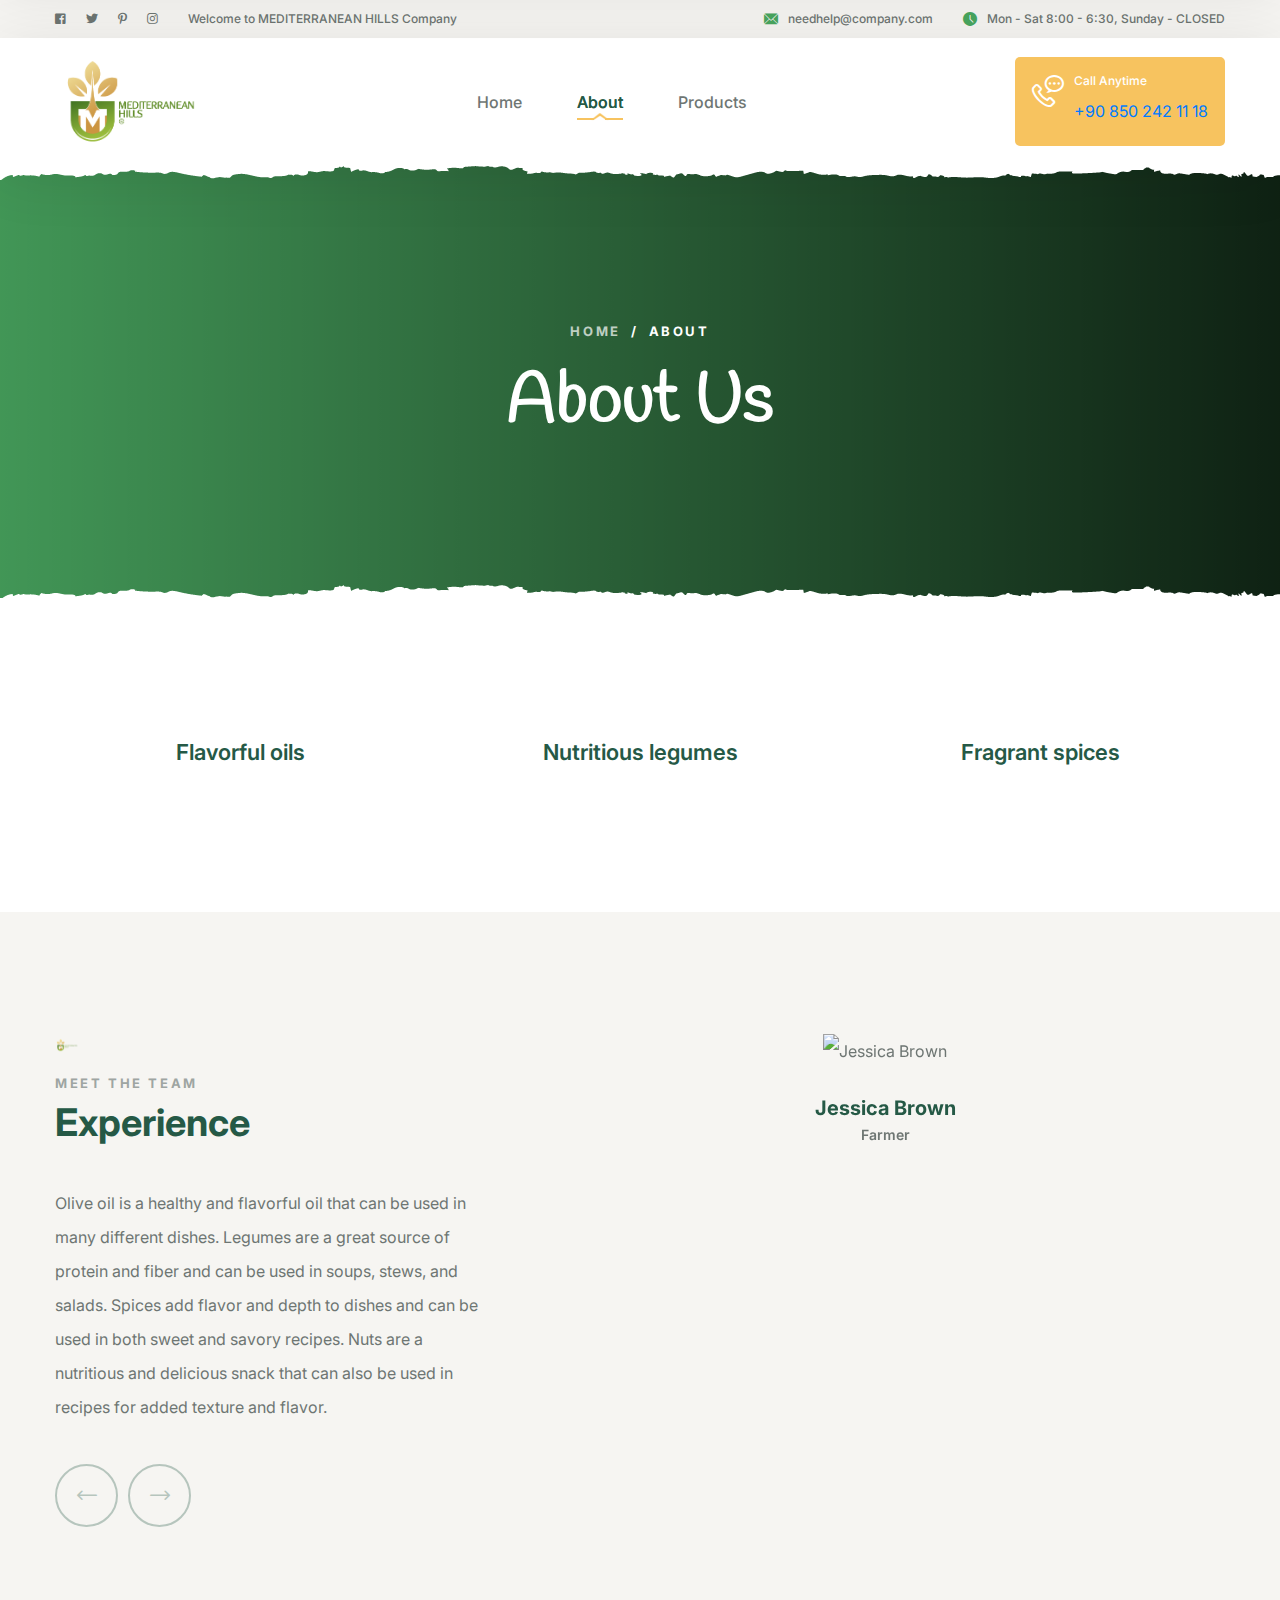
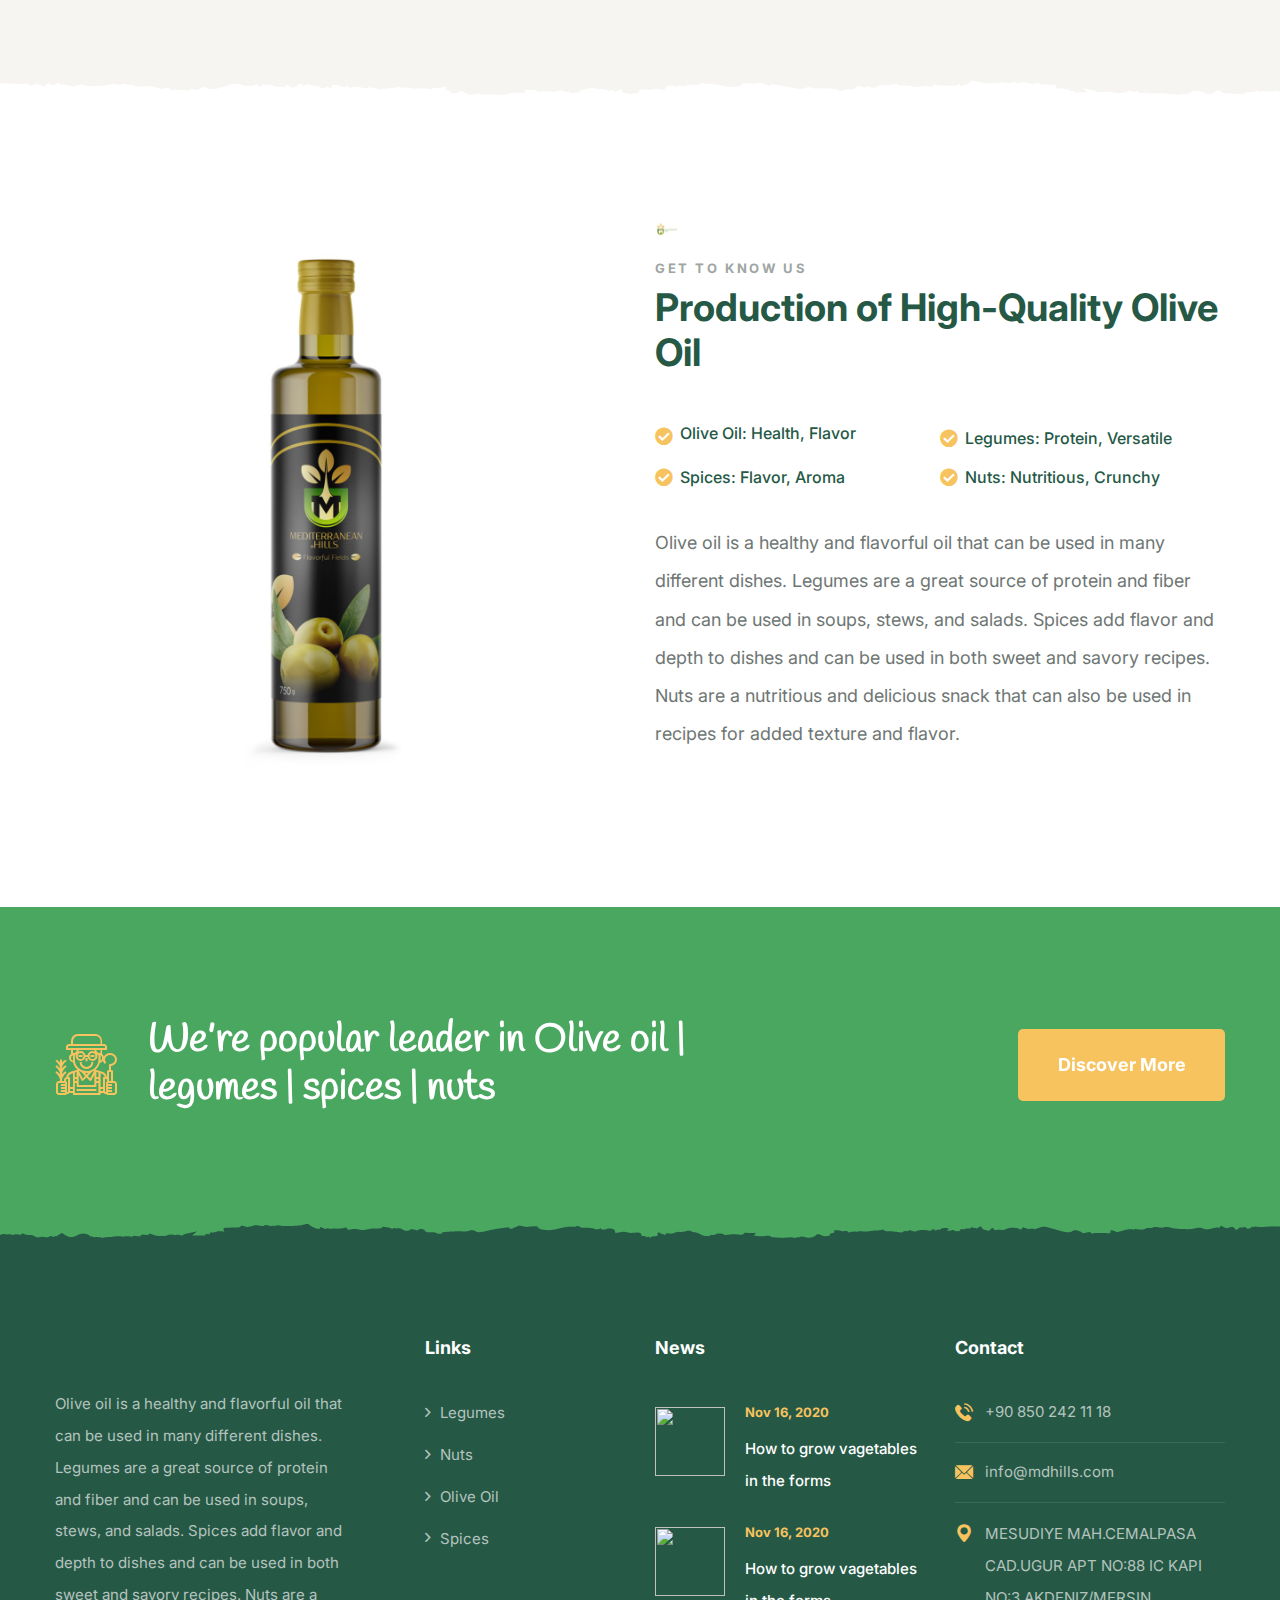
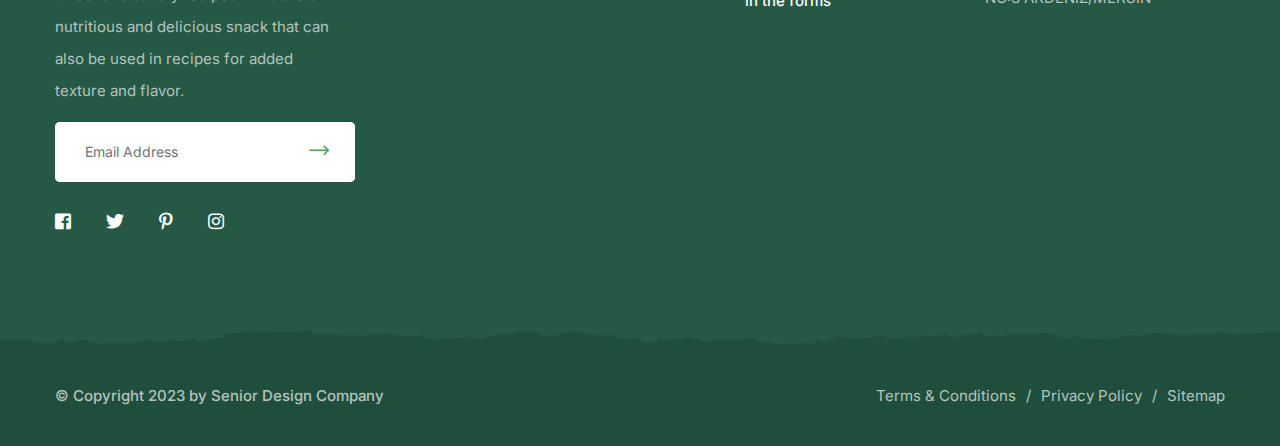
==== commit 7a4706c6: "editing on code" ====
--- a/about.html
+++ b/about.html
@@ -4,7 +4,7 @@
     <meta charset="UTF-8" />
     <meta name="viewport" content="width=device-width, initial-scale=1.0" />
     <title>
-      About Us Page || Agrikon || HTML Template For Agriculture Farm & Farmers
+      About MEDITERRANEAN HILLS
     </title>
     <!-- favicons Icons -->
     <link
@@ -56,7 +56,8 @@
     <div class="preloader">
       <img
         class="preloader__image"
-        width="55"
+        width="400px"
+        height="350px"
         src="assets/images/loader.png"
         alt=""
       />
--- a/assets/css/main.css
+++ b/assets/css/main.css
@@ -5060,11 +5060,16 @@
 
 .contact-two__image {
   position: relative;
+  width: 100%;
+  height: 100%;
 }
 
 @media (min-width: 1200px) {
   .contact-two__image {
     margin-top: 30px;
+    margin-right: 20px;
+    display: flex;
+    align-items: center;
   }
 }
 
@@ -5249,6 +5254,7 @@
   width: 100%;
   height: 400px !important;
   object-fit: cover;
+  border-radius: 30px;
 }
 
 .projects-one__content {
@@ -7116,8 +7122,8 @@
 @media (min-width: 1200px) {
   .about-one__content {
     margin-top: 60px;
-    margin-left: 30px;
-    padding-left: 120px;
+    margin-left: 10px;
+    padding-left: 20px;
     padding-top: 100px;
     padding-bottom: 0;
     padding-right: 0;
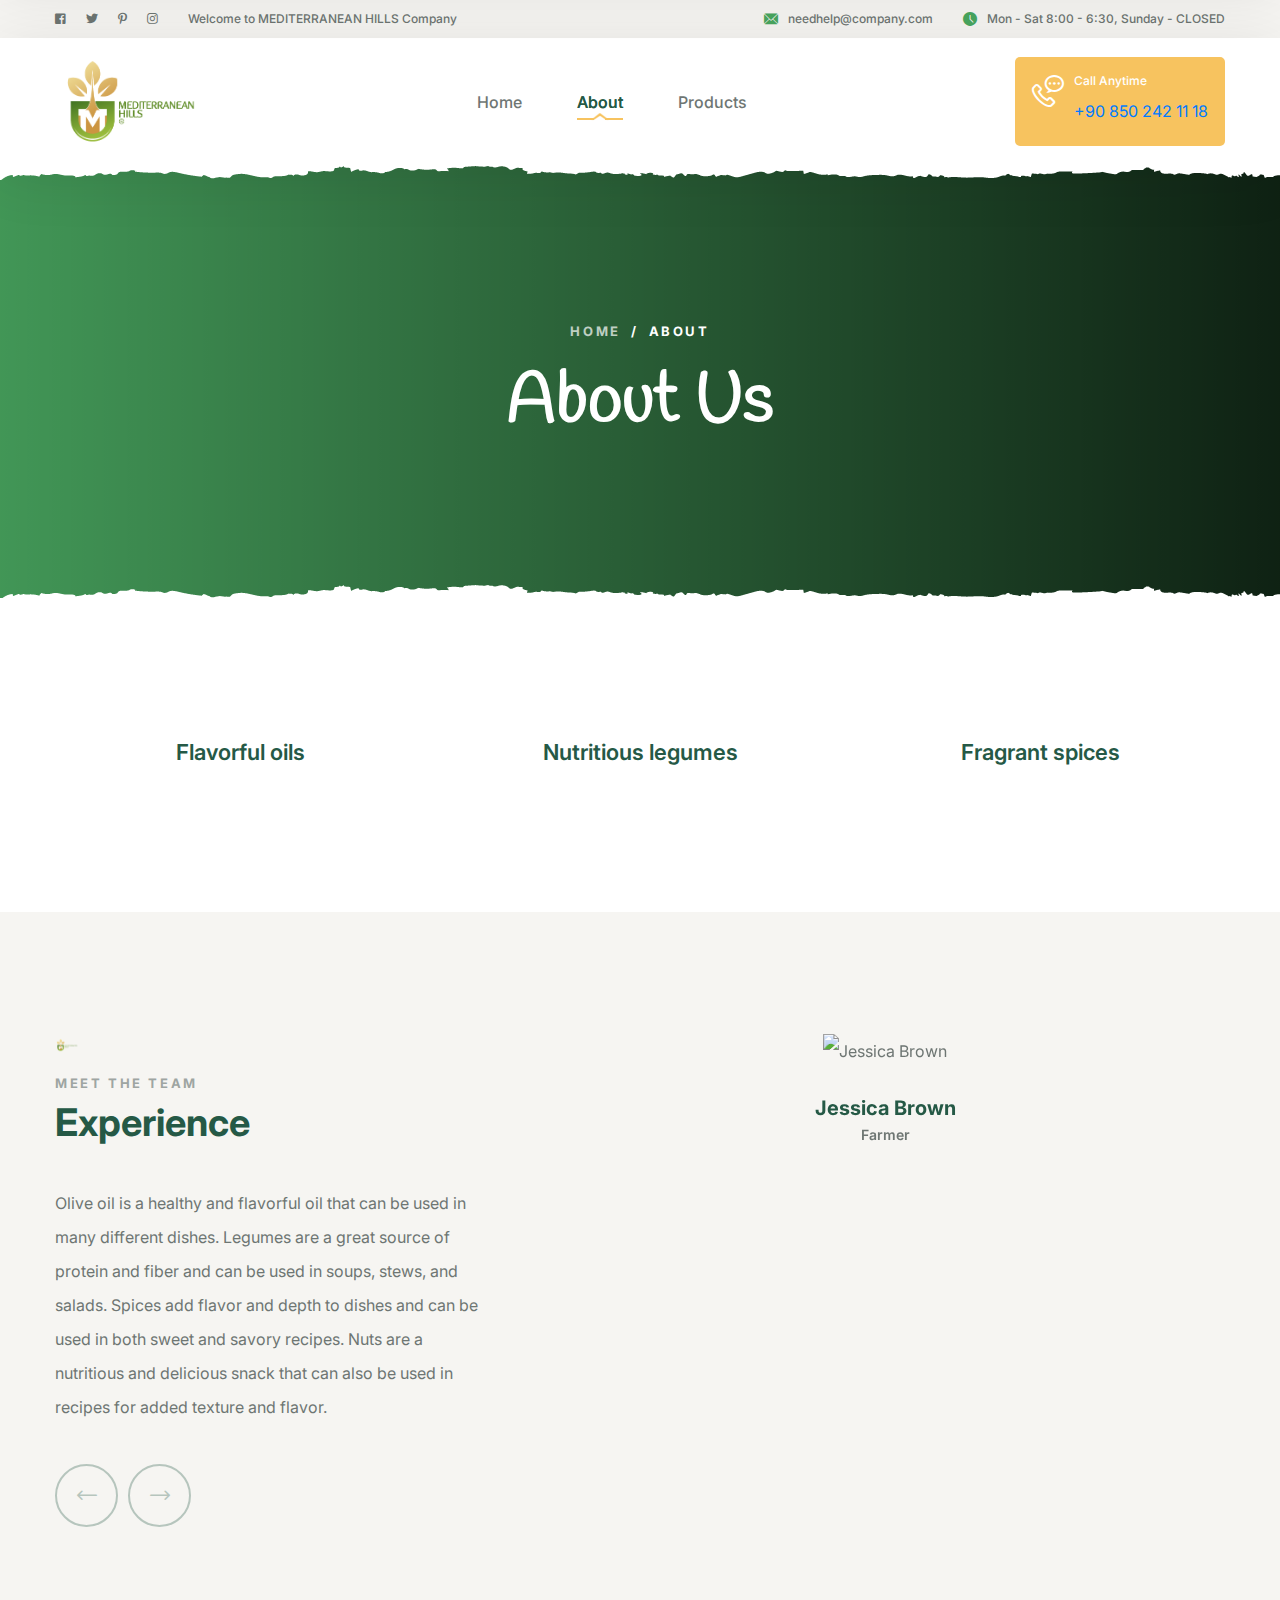
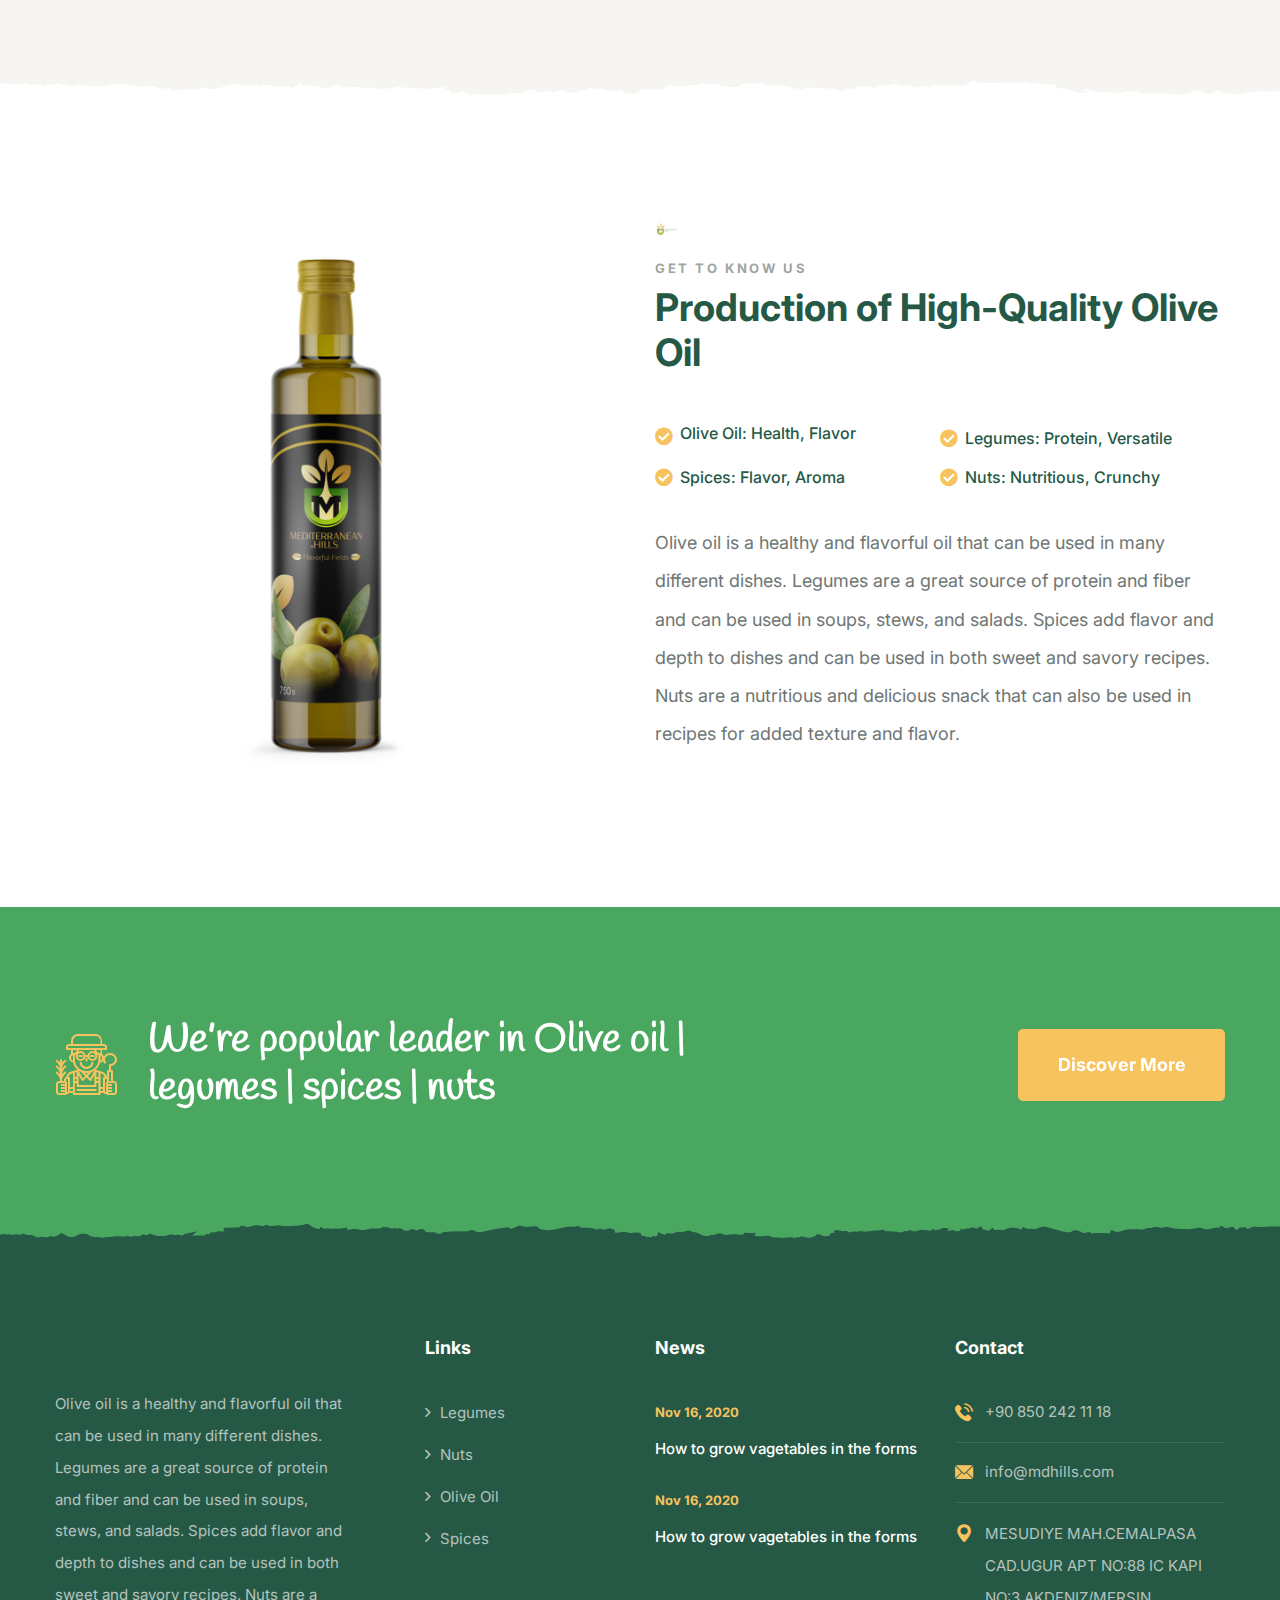
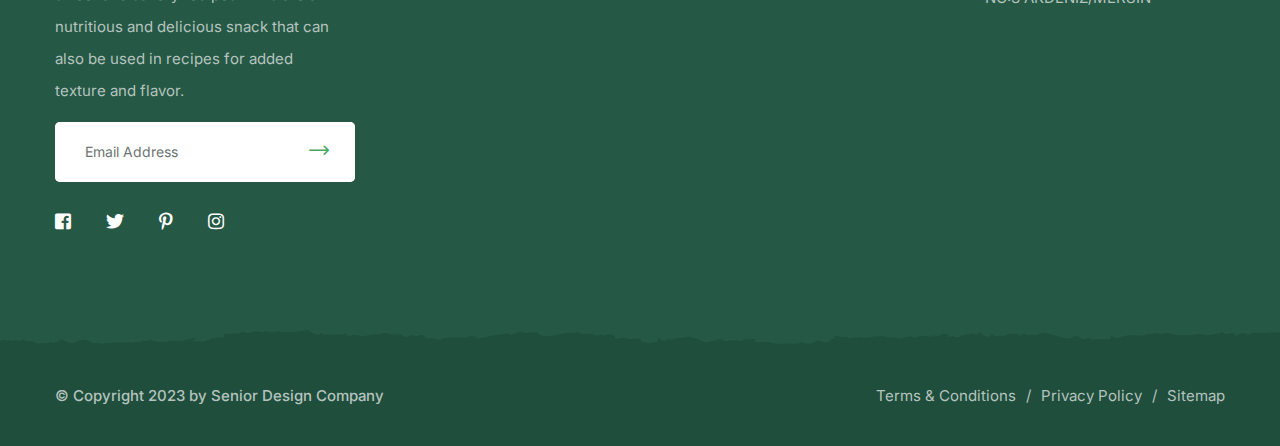
==== commit 5afe77a2: "last commit afet" ====
--- a/about.html
+++ b/about.html
@@ -612,10 +612,10 @@
                 <!-- /.footer-widget__title -->
                 <ul class="list-unstyled footer-widget__post">
                   <li>
-                    <img
+                    <!-- <img
                       src="assets/images/resources/footer-post-1.png"
                       alt=""
-                    />
+                    /> -->
                     <div class="footer-widget__post-content">
                       <span>Nov 16, 2020</span>
                       <h4>
@@ -627,10 +627,10 @@
                     <!-- /.footer-widget__post-content -->
                   </li>
                   <li>
-                    <img
+                    <!-- <img
                       src="assets/images/resources/footer-post-2.png"
                       alt=""
-                    />
+                    /> -->
                     <div class="footer-widget__post-content">
                       <span>Nov 16, 2020</span>
                       <h4>
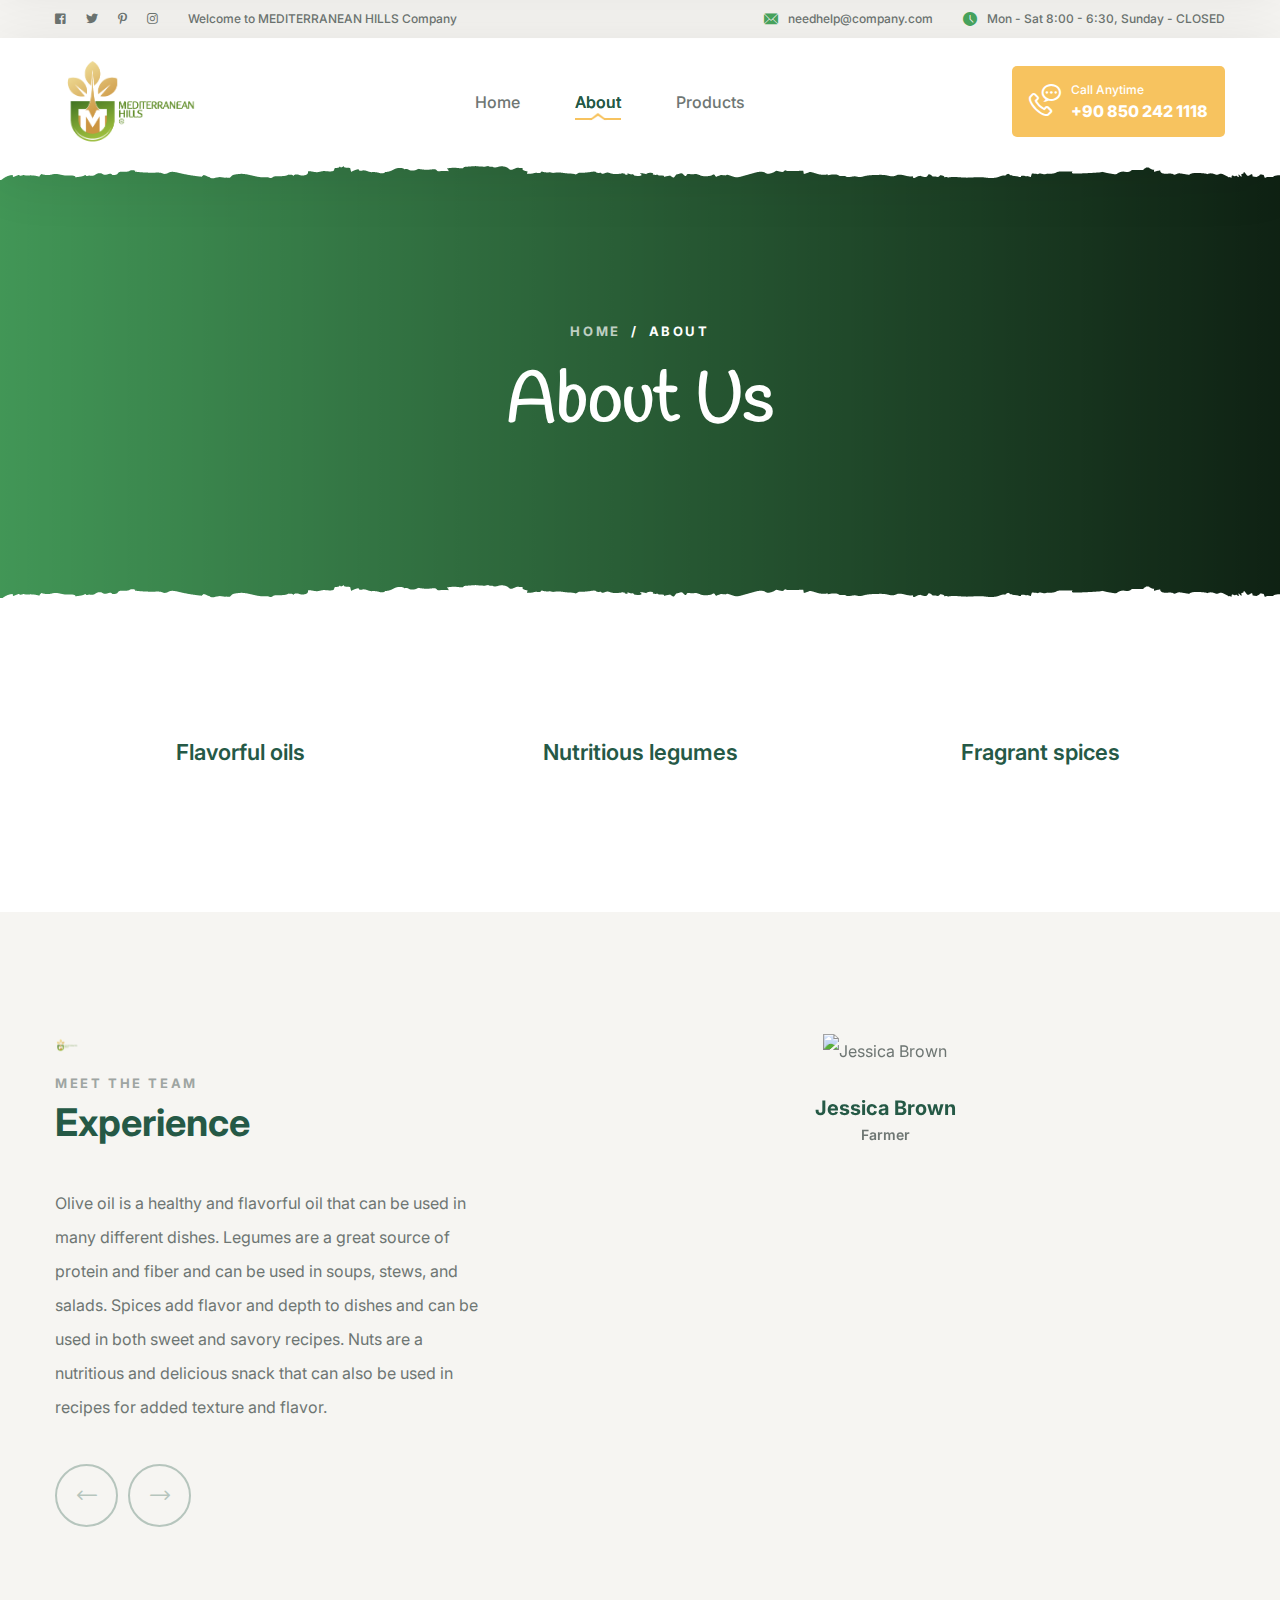
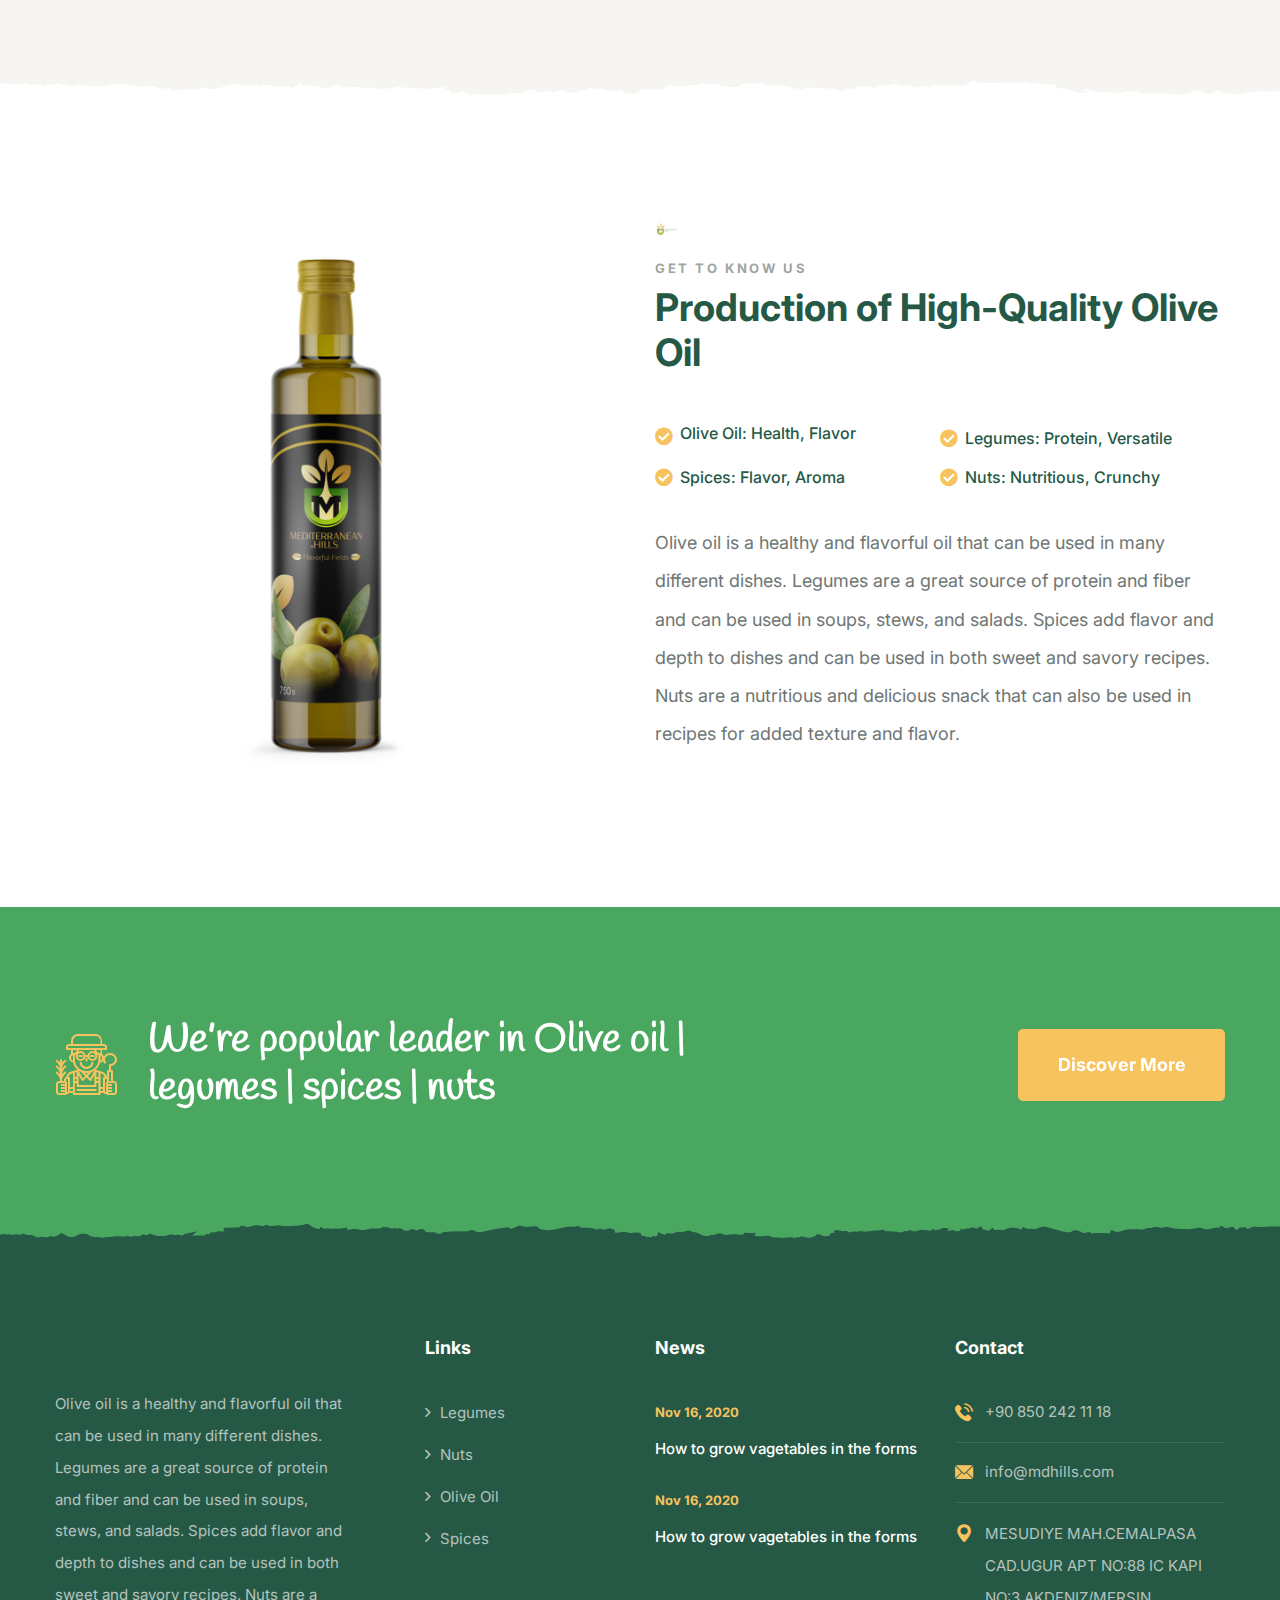
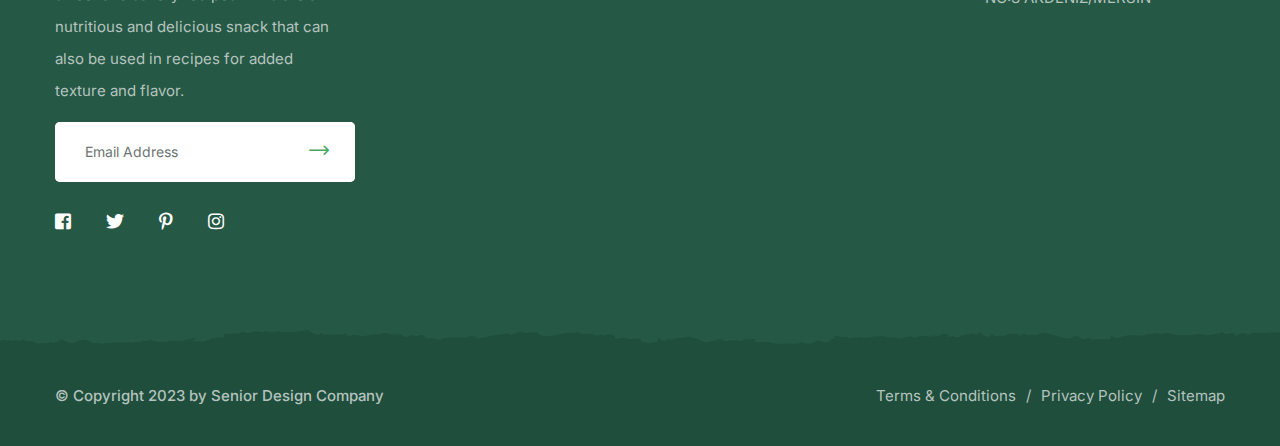
==== commit cbf9d57e: "adding new ode" ====
--- a/about.html
+++ b/about.html
@@ -140,9 +140,8 @@
                 <span class="main-header__info-phone-content">
                   <span class="main-header__info-phone-text">Call Anytime</span>
                   <span class="main-header__info-phone-title"></span>
-                    +90 850 242 11 18</span
-                  > </span
-                ><!-- /.main-header__info-phone-content --> </a
+                  <span class="main-header__info-phone-title">+90 850 242 1118</span>
+                <!-- /.main-header__info-phone-content --> </a
               ><!-- /.main-header__info-phone -->
             </div>
             <!-- /.main-header__info -->
